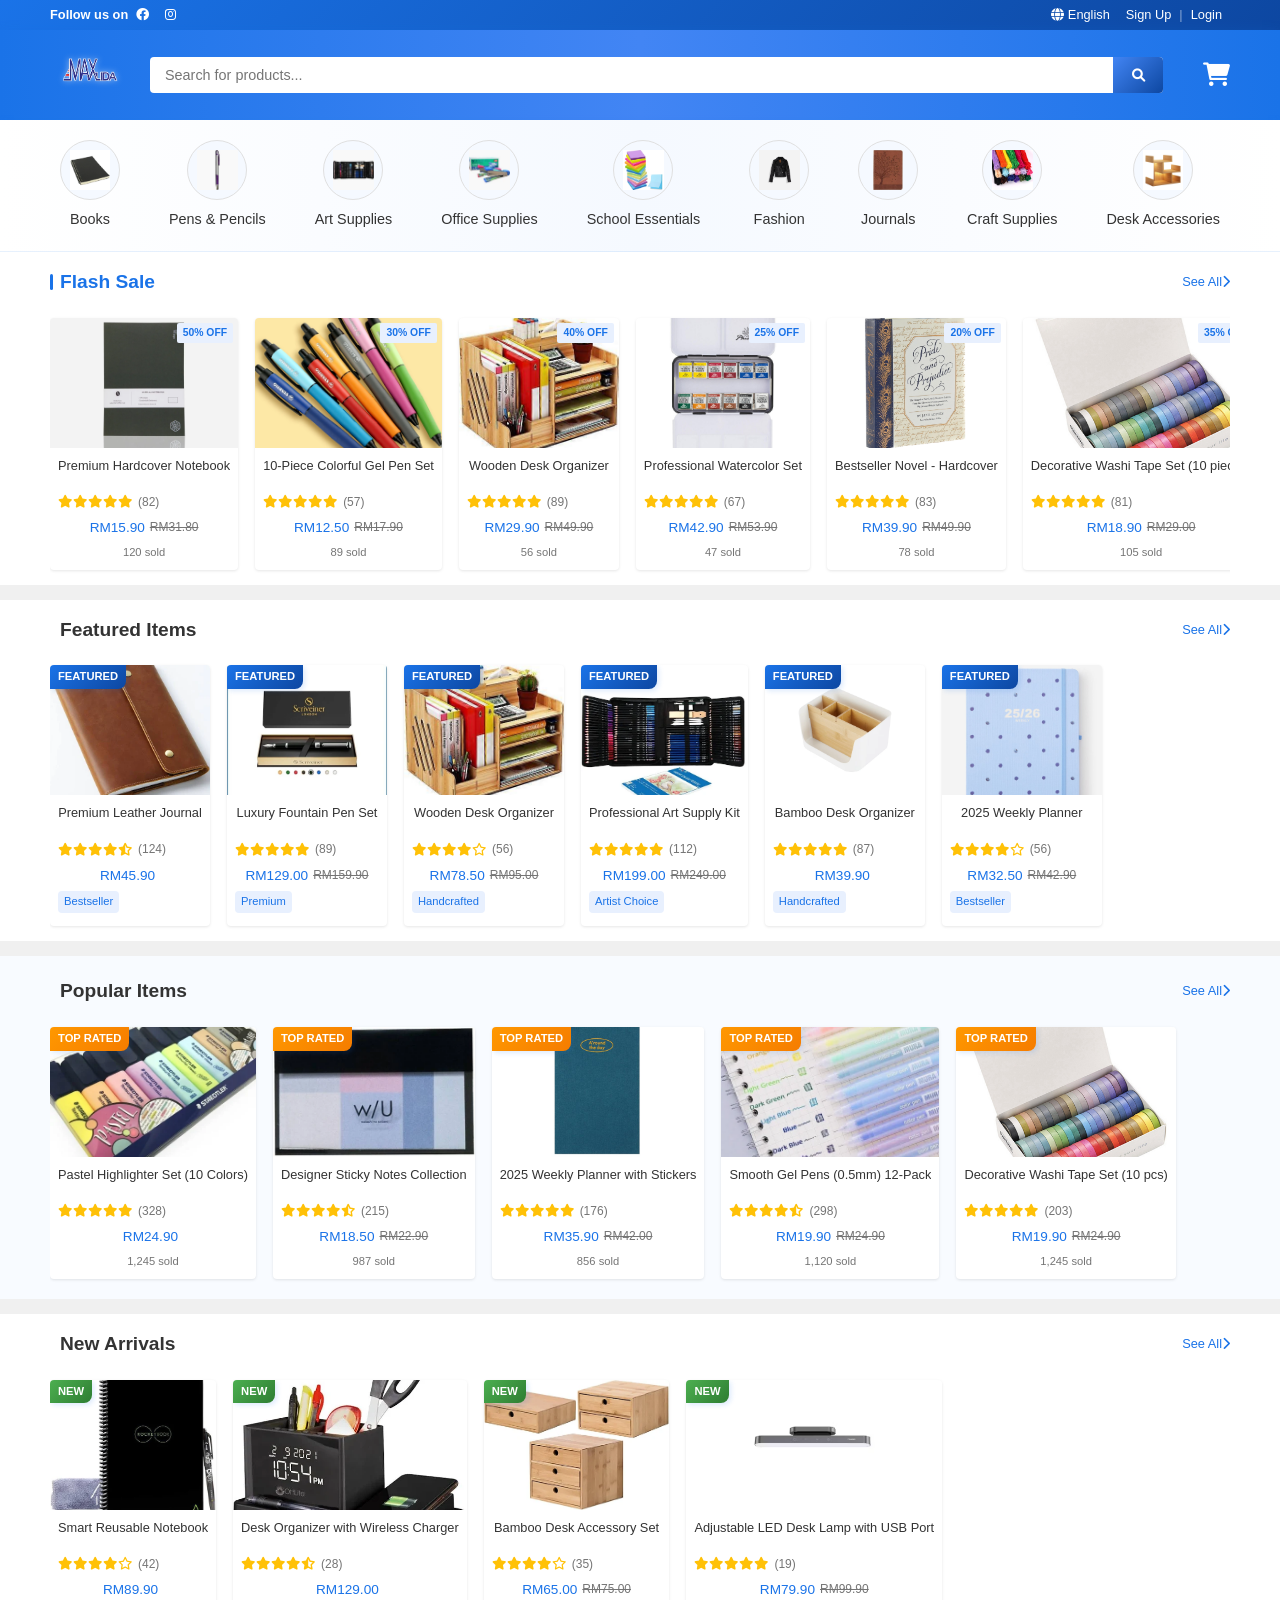
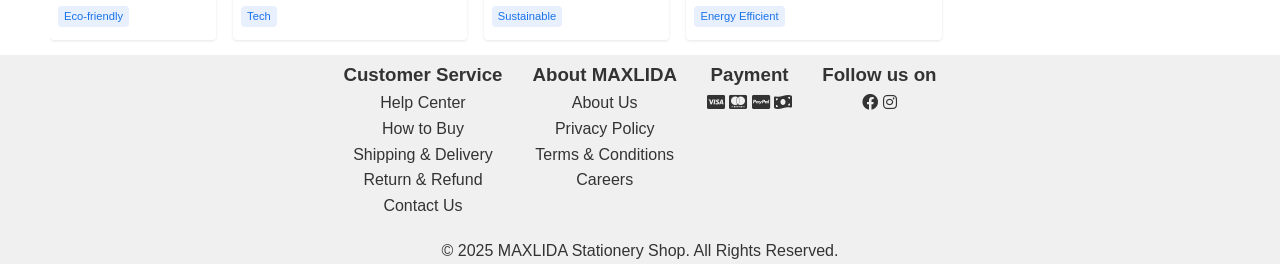
==== index.html @ 8e29ae31 "buang help page and button" ====
<!DOCTYPE html>
<html lang="en">
<head>
    <meta charset="UTF-8">
    <meta name="viewport" content="width=device-width, initial-scale=1.0">
    <title>MaxLida Sdn Bhd | Stationery & Book Store</title>
    <link rel="icon" href="/images/maxlida.png">
    <link rel="stylesheet" href="styles.css">
    <link rel="stylesheet" href="https://cdnjs.cloudflare.com/ajax/libs/font-awesome/6.0.0-beta3/css/all.min.css">
</head>
<body>
    <!-- Top Navigation Bar -->
    <div class="top-nav">
        <div class="container">
            <div class="top-nav-left">
                <h4 data-lang-key="follow_us">Follow us on</h4>
                <a href="https://www.facebook.com/p/MAX-LIDA-100069366986077/" class="social-icon" target="_blank"><i class="fab fa-facebook"></i></a>
                <a href="https://www.instagram.com/maxlidaent/?hl=en" class="social-icon" target="_blank"><i class="fab fa-instagram"></i></a>
            </div>
            <div class="top-nav-right">
                <div class="language-dropdown">
                    <a href="#" class="language-toggle"><i class="fas fa-globe"></i> <span class="current-lang">English</span></a>
                    <div class="language-options">
                        <a href="#" class="language-option" data-lang="english">English</a>
                        <a href="#" class="language-option" data-lang="malay">Bahasa Melayu</a>
                    </div>
                </div>
                <a href="sign_up.html" data-lang-key="sign_up">Sign Up</a>
                <span class="divider">|</span>
                <a href="login.html" data-lang-key="login">Login</a>
            </div>
        </div>
    </div>

    <!-- Main Header -->
    <header class="main-header">
        <div class="container">
            <div class="logo">
                <a href="index.html">
                    <img src="images/maxlida.png" alt="StationeryShop Logo" class="logo-image">
                </a>
            </div>
            <div class="search-bar">
                <input type="text" placeholder="Search for products..." data-lang-key="search_placeholder">
                <button type="submit"><i class="fas fa-search"></i></button>
            </div>
            <div class="cart">
                <a href="cart.html"><i class="fas fa-shopping-cart"></i></a>
            </div>
        </div>
    </header>

    <!-- Category Navigation -->
    <nav class="category-nav">
        <div class="container">
            <ul>
                <li>
                    <a href="category.html?category=books">
                        <div class="category-img-container">
                            <img src="images/books.png" alt="Books">
                        </div>
                        <span data-lang-key="books">Books</span>
                    </a>
                </li>
                <li>
                    <a href="category.html?category=pens_pencils">
                        <div class="category-img-container">
                            <img src="images/pens&pencils.png" alt="Pens & Pencils">
                        </div>
                        <span data-lang-key="pens_pencils">Pens & Pencils</span>
                    </a>
                </li>
                <li>
                    <a href="category.html?category=art_supplies">
                        <div class="category-img-container">
                            <img src="images/art_supplies.png" alt="Art Supplies">
                        </div>
                        <span data-lang-key="art_supplies">Art Supplies</span>
                    </a>
                </li>
                <li>
                    <a href="office_supplies.html?category=office_supplies">
                        <div class="category-img-container">
                            <img src="images/office_supplies.png" alt="Office Supplies">
                        </div>
                        <span data-lang-key="office_supplies">Office Supplies</span>
                    </a>
                </li>
                <li>
                    <a href="category.html?category=school_essentials">
                        <div class="category-img-container">
                            <img src="images/school_essentials.png" alt="School Essentials">
                        </div>
                        <span data-lang-key="school_essentials">School Essentials</span>
                    </a>
                </li>
                <li>
                    <a href="category.html?category=fashion">
                        <div class="category-img-container">
                            <img src="images/fashion.png" alt="Fashion">
                        </div>
                        <span data-lang-key="fashion">Fashion</span>
                    </a>
                </li>
                <li>
                    <a href="category.html?category=journals">
                        <div class="category-img-container">
                            <img src="images/journals.png" alt="Journals">
                        </div>
                        <span data-lang-key="journals">Journals</span>
                    </a>
                </li>
                <li>
                    <a href="#">
                        <div class="category-img-container">
                            <img src="images/craft_supplies.png" alt="Craft Supplies">
                        </div>
                        <span data-lang-key="craft_supplies">Craft Supplies</span>
                    </a>
                </li>
                <li>
                    <a href="#">
                        <div class="category-img-container">
                            <img src="images/desk_accessories.png" alt="Desk Accessories">
                        </div>
                        <span data-lang-key="desk_accessories">Desk Accessories</span>
                    </a>
                </li>
            </ul>
        </div>
    </nav>

    <!-- Flash Sale Section -->
    <section class="flash-sale">
        <div class="container">
            <div class="section-header">
                <h2 data-lang-key="flash_sale">Flash Sale</h2>
                <a href="#" class="view-all"><span data-lang-key="see_all">See All</span> <i class="fas fa-chevron-right"></i></a>
            </div>
            <div class="product-grid">
                <!-- Flash Sale Products -->
                <a href="product-detail.html" class="product-card">
                    <div class="product-image">
                        <img src="images/premium_notebook1.png" alt="Premium Notebook">
                        <div class="discount-tag">50% OFF</div>
                    </div>
                    <div class="product-info">
                        <h3 data-lang-key="premium_hardcover_notebook">Premium Hardcover Notebook</h3>
                        <div class="rating">
                            <i class="fas fa-star"></i>
                            <i class="fas fa-star"></i>
                            <i class="fas fa-star"></i>
                            <i class="fas fa-star"></i>
                            <i class="fas fa-star"></i>
                            <span>(82)</span>
                        </div>
                        <div class="price">
                            <span class="current-price">RM15.90</span>
                            <span class="original-price">RM31.80</span>
                        </div>
                        <div class="sold">120 sold</div>
                    </div>
                </a>
                
                <a href="product-detail.html" class="product-card">
                    <div class="product-image">
                        <img src="images/gel_pens.png" alt="Gel Pen Set">
                        <div class="discount-tag">30% OFF</div>
                    </div>
                    <div class="product-info">
                        <h3 data-lang-key="colorful_gel_pens">10-Pack Colorful Gel Pens</h3>
                        <div class="rating">
                            <i class="fas fa-star"></i>
                            <i class="fas fa-star"></i>
                            <i class="fas fa-star"></i>
                            <i class="fas fa-star"></i>
                            <i class="fas fa-star"></i>
                            <span>(57)</span>
                        </div>
                        <div class="price">
                            <span class="current-price">RM12.50</span>
                            <span class="original-price">RM17.90</span>
                        </div>
                        <div class="sold">89 sold</div>
                    </div>
                </a>
                
                <a href="product-detail.html" class="product-card">
                    <div class="product-image">
                        <img src="images/desk_organizer.jpg" alt="Desk Organizer">
                        <div class="discount-tag">40% OFF</div>
                    </div>
                    <div class="product-info">
                        <h3 data-lang-key="wooden_desk_organizer">Wooden Desk Organizer</h3>
                        <div class="rating">
                            <i class="fas fa-star"></i>
                            <i class="fas fa-star"></i>
                            <i class="fas fa-star"></i>
                            <i class="fas fa-star"></i>
                            <i class="fas fa-star"></i>
                            <span>(89)</span>
                        </div>
                        <div class="price">
                            <span class="current-price">RM29.90</span>
                            <span class="original-price">RM49.90</span>
                        </div>
                        <div class="sold">56 sold</div>
                    </div>
                </a>
                
                <a href="product-detail.html" class="product-card">
                    <div class="product-image">
                        <img src="images/watercolor_set.jpg" alt="Watercolor Set">
                        <div class="discount-tag">25% OFF</div>
                    </div>
                    <div class="product-info">
                        <h3 data-lang-key="professional_watercolor_set">Professional Watercolor Set</h3>
                        <div class="rating">
                            <i class="fas fa-star"></i>
                            <i class="fas fa-star"></i>
                            <i class="fas fa-star"></i>
                            <i class="fas fa-star"></i>
                            <i class="fas fa-star"></i>
                            <span>(67)</span>
                        </div>
                        <div class="price">
                            <span class="current-price">RM42.90</span>
                            <span class="original-price">RM53.90</span>
                        </div>
                        <div class="sold">47 sold</div>
                    </div>
                </a>
                
                <a href="product-detail.html" class="product-card">
                    <div class="product-image">
                        <img src="images/bestseller_novel.png" alt="Bestseller Book">
                        <div class="discount-tag">20% OFF</div>
                    </div>
                    <div class="product-info">
                        <h3 data-lang-key="bestseller_novel">Bestseller Novel - Hardcover</h3>
                        <div class="rating">
                            <i class="fas fa-star"></i>
                            <i class="fas fa-star"></i>
                            <i class="fas fa-star"></i>
                            <i class="fas fa-star"></i>
                            <i class="fas fa-star"></i>
                            <span>(83)</span>
                        </div>
                        <div class="price">
                            <span class="current-price">RM39.90</span>
                            <span class="original-price">RM49.90</span>
                        </div>
                        <div class="sold">78 sold</div>
                    </div>
                </a>
                
                <a href="product-detail.html" class="product-card">
                    <div class="product-image">
                        <img src="images/tape_set.png" alt="Washi Tape Set">
                        <div class="discount-tag">35% OFF</div>
                    </div>
                    <div class="product-info">
                        <h3 data-lang-key="washi_tape_set">Decorative Washi Tape Set (10pcs)</h3>
                        <div class="rating">
                            <i class="fas fa-star"></i>
                            <i class="fas fa-star"></i>
                            <i class="fas fa-star"></i>
                            <i class="fas fa-star"></i>
                            <i class="fas fa-star"></i>
                            <span>(81)</span>
                        </div>
                        <div class="price">
                            <span class="current-price">RM18.90</span>
                            <span class="original-price">RM29.00</span>
                        </div>
                        <div class="sold">105 sold</div>
                    </div>
                </a>
            </div>
        </div>
    </section>

    <!-- Featured Items Section -->
    <section class="featured-items">
        <div class="container">
            <div class="section-header">
                <h2 data-lang-key="featured_items">Featured Items</h2>
                <a href="#" class="view-all"><span data-lang-key="see_all">See All</span> <i class="fas fa-chevron-right"></i></a>
            </div>
            <div class="product-grid">
                <!-- Featured Item 1 -->
                <a href="product-detail.html" class="product-card">
                    <div class="product-image">
                        <img src="images/leather_journal.png" alt="Premium Notebook">
                        <div class="product-tag">FEATURED</div>
                    </div>
                    <div class="product-info">
                        <h3>Premium Leather Journal</h3>
                        <div class="rating">
                            <i class="fas fa-star"></i>
                            <i class="fas fa-star"></i>
                            <i class="fas fa-star"></i>
                            <i class="fas fa-star"></i>
                            <i class="fas fa-star-half-alt"></i>
                            <span>(124)</span>
                        </div>
                        <div class="price">
                            <span class="current-price">RM45.90</span>
                        </div>
                        <div class="tags">
                            <span class="tag" data-lang-key="tag_bestseller">Bestseller</span>
                        </div>
                    </div>
                </a>
                <!-- Featured Item 2 -->
                <a href="product-detail.html" class="product-card">
                    <div class="product-image">
                        <img src="images/fountain_pen.png" alt="Luxury Pen Set">
                        <div class="product-tag">FEATURED</div>
                    </div>
                    <div class="product-info">
                        <h3>Luxury Fountain Pen Set</h3>
                        <div class="rating">
                            <i class="fas fa-star"></i>
                            <i class="fas fa-star"></i>
                            <i class="fas fa-star"></i>
                            <i class="fas fa-star"></i>
                            <i class="fas fa-star"></i>
                            <span>(89)</span>
                        </div>
                        <div class="price">
                            <span class="current-price">RM129.00</span>
                            <span class="original-price">RM159.90</span>
                        </div>
                        <div class="tags">
                            <span class="tag" data-lang-key="tag_premium">Premium</span>
                        </div>
                    </div>
                </a>
                <!-- Featured Item 3 -->
                <a href="product-detail.html" class="product-card">
                    <div class="product-image">
                        <img src="images/desk_organizer.jpg" alt="Desk Organizer">
                        <div class="product-tag">FEATURED</div>
                    </div>
                    <div class="product-info">
                        <h3 data-lang-key="wooden_desk_organizer">Wooden Desk Organizer</h3>
                        <div class="rating">
                            <i class="fas fa-star"></i>
                            <i class="fas fa-star"></i>
                            <i class="fas fa-star"></i>
                            <i class="fas fa-star"></i>
                            <i class="far fa-star"></i>
                            <span>(56)</span>
                        </div>
                        <div class="price">
                            <span class="current-price">RM78.50</span>
                            <span class="original-price">RM95.00</span>
                        </div>
                        <div class="tags">
                            <span class="tag" data-lang-key="tag_handcrafted">Handcrafted</span>
                        </div>
                    </div>
                </a>
                <!-- Featured Item 4 -->
                <a href="product-detail.html" class="product-card">
                    <div class="product-image">
                        <img src="images/art_kit.png" alt="Professional Art Set">
                        <div class="product-tag">FEATURED</div>
                    </div>
                    <div class="product-info">
                        <h3>Professional Art Supply Kit</h3>
                        <div class="rating">
                            <i class="fas fa-star"></i>
                            <i class="fas fa-star"></i>
                            <i class="fas fa-star"></i>
                            <i class="fas fa-star"></i>
                            <i class="fas fa-star"></i>
                            <span>(112)</span>
                        </div>
                        <div class="price">
                            <span class="current-price">RM199.00</span>
                            <span class="original-price">RM249.00</span>
                        </div>
                        <div class="tags">
                            <span class="tag" data-lang-key="tag_artist_choice">Artist Choice</span>
                        </div>
                    </div>
                </a>
                
                <!-- Featured Item 5 -->
                <a href="product-detail.html" class="product-card">
                    <div class="product-image">
                        <img src="images/bamboo_desk2.png" alt="Desk Organizer">
                        <div class="product-tag">FEATURED</div>
                    </div>
                    <div class="product-info">
                        <h3>Bamboo Desk Organizer</h3>
                        <div class="rating">
                            <i class="fas fa-star"></i>
                            <i class="fas fa-star"></i>
                            <i class="fas fa-star"></i>
                            <i class="fas fa-star"></i>
                            <i class="fas fa-star"></i>
                            <span>(87)</span>
                        </div>
                        <div class="price">
                            <span class="current-price">RM39.90</span>
                        </div>
                        <div class="tags">
                            <span class="tag" data-lang-key="tag_handcrafted">Handcrafted</span>
                        </div>
                    </div>
                </a>
                
                <!-- Featured Item 6 -->
                <a href="product-detail.html" class="product-card">
                    <div class="product-image">
                        <img src="images/weekly_planner2.jpg" alt="Weekly Planner">
                        <div class="product-tag">FEATURED</div>
                    </div>
                    <div class="product-info">
                        <h3>2025 Weekly Planner</h3>
                        <div class="rating">
                            <i class="fas fa-star"></i>
                            <i class="fas fa-star"></i>
                            <i class="fas fa-star"></i>
                            <i class="fas fa-star"></i>
                            <i class="far fa-star"></i>
                            <span>(56)</span>
                        </div>
                        <div class="price">
                            <span class="current-price">RM32.50</span>
                            <span class="original-price">RM42.90</span>
                        </div>
                        <div class="tags">
                            <span class="tag" data-lang-key="tag_bestseller">Bestseller</span>
                        </div>
                    </div>
                </a>
            </div>
        </div>
    </section>

    <!-- Popular Items Section -->
    <section class="popular-items">
        <div class="container">
            <div class="section-header">
                <h2 data-lang-key="popular_items">Popular Items</h2>
                <a href="#" class="view-all"><span data-lang-key="see_all">See All</span> <i class="fas fa-chevron-right"></i></a>
            </div>
            <div class="product-grid">
                <!-- Popular Item 1 -->
                <a href="product-detail.html" class="product-card">
                    <div class="product-image">
                        <img src="images/highlighter_set.png" alt="Pastel Highlighters">
                        <div class="product-tag popular-tag">TOP RATED</div>
                    </div>
                    <div class="product-info">
                        <h3 data-lang-key="pastel_highlighters">Pastel Highlighter Set (10 Colors)</h3>
                        <div class="rating">
                            <i class="fas fa-star"></i>
                            <i class="fas fa-star"></i>
                            <i class="fas fa-star"></i>
                            <i class="fas fa-star"></i>
                            <i class="fas fa-star"></i>
                            <span>(328)</span>
                        </div>
                        <div class="price">
                            <span class="current-price">RM24.90</span>
                        </div>
                        <div class="sold">1,245 sold</div>
                    </div>
                </a>
                <!-- Popular Item 2 -->
                <a href="product-detail.html" class="product-card">
                    <div class="product-image">
                        <img src="images/sticky_note.png" alt="Sticky Notes">
                        <div class="product-tag popular-tag">TOP RATED</div>
                    </div>
                    <div class="product-info">
                        <h3 data-lang-key="designer_sticky_notes">Designer Sticky Notes Collection</h3>
                        <div class="rating">
                            <i class="fas fa-star"></i>
                            <i class="fas fa-star"></i>
                            <i class="fas fa-star"></i>
                            <i class="fas fa-star"></i>
                            <i class="fas fa-star-half-alt"></i>
                            <span>(215)</span>
                        </div>
                        <div class="price">
                            <span class="current-price">RM18.50</span>
                            <span class="original-price">RM22.90</span>
                        </div>
                        <div class="sold">987 sold</div>
                    </div>
                </a>
                <!-- Popular Item 3 -->
                <a href="product-detail.html" class="product-card">
                    <div class="product-image">
                        <img src="images/weekly_planner.jpg" alt="Weekly Planner">
                        <div class="product-tag popular-tag">TOP RATED</div>
                    </div>
                    <div class="product-info">
                        <h3 data-lang-key="weekly_planner">2025 Weekly Planner with Stickers</h3>
                        <div class="rating">
                            <i class="fas fa-star"></i>
                            <i class="fas fa-star"></i>
                            <i class="fas fa-star"></i>
                            <i class="fas fa-star"></i>
                            <i class="fas fa-star"></i>
                            <span>(176)</span>
                        </div>
                        <div class="price">
                            <span class="current-price">RM35.90</span>
                            <span class="original-price">RM42.00</span>
                        </div>
                        <div class="sold">856 sold</div>
                    </div>
                </a>
                <!-- Popular Item 4 -->
                <a href="product-detail.html" class="product-card">
                    <div class="product-image">
                        <img src="images/12_pens.png" alt="Gel Pens">
                        <div class="product-tag popular-tag">TOP RATED</div>
                    </div>
                    <div class="product-info">
                        <h3 data-lang-key="smooth_gel_pens">Smooth Gel Pens (0.5mm) 12-Pack</h3>
                        <div class="rating">
                            <i class="fas fa-star"></i>
                            <i class="fas fa-star"></i>
                            <i class="fas fa-star"></i>
                            <i class="fas fa-star"></i>
                            <i class="fas fa-star-half-alt"></i>
                            <span>(298)</span>
                        </div>
                        <div class="price">
                            <span class="current-price">RM19.90</span>
                            <span class="original-price">RM24.90</span>
                        </div>
                        <div class="sold">1,120 sold</div>
                    </div>
                </a>
                
                <!-- Popular Item 5 -->
                <a href="product-detail.html" class="product-card">
                    <div class="product-image">
                        <img src="images/tape_set.png" alt="Washi Tape Set">
                        <div class="product-tag popular-tag">TOP RATED</div>
                    </div>
                    <div class="product-info">
                        <h3>Decorative Washi Tape Set (10 pcs)</h3>
                        <div class="rating">
                            <i class="fas fa-star"></i>
                            <i class="fas fa-star"></i>
                            <i class="fas fa-star"></i>
                            <i class="fas fa-star"></i>
                            <i class="fas fa-star"></i>
                            <span>(203)</span>
                        </div>
                        <div class="price">
                            <span class="current-price">RM19.90</span>
                            <span class="original-price">RM24.90</span>
                        </div>
                        <div class="sold">1,245 sold</div>
                    </div>
                </a>               
            </div>
        </div>
    </section>

    <!-- New Arrivals Section -->
    <section class="new-arrivals">
        <div class="container">
            <div class="section-header">
                <h2 data-lang-key="new_arrivals">New Arrivals</h2>
                <a href="#" class="view-all"><span data-lang-key="see_all">See All</span> <i class="fas fa-chevron-right"></i></a>
            </div>
            <div class="product-grid">
                <!-- New Arrival 1 -->
                <a href="product-detail.html" class="product-card">
                    <div class="product-image">
                        <img src="images/reusable_notebook.png" alt="Smart Notebook">
                        <div class="product-tag new-tag">NEW</div>
                    </div>
                    <div class="product-info">
                        <h3 data-lang-key="smart_notebook">Smart Reusable Notebook</h3>
                        <div class="rating">
                            <i class="fas fa-star"></i>
                            <i class="fas fa-star"></i>
                            <i class="fas fa-star"></i>
                            <i class="fas fa-star"></i>
                            <i class="far fa-star"></i>
                            <span>(42)</span>
                        </div>
                        <div class="price">
                            <span class="current-price">RM89.90</span>
                        </div>
                        <div class="tags">
                            <span class="tag" data-lang-key="tag_eco_friendly">Eco-friendly</span>
                        </div>
                    </div>
                </a>
                <!-- New Arrival 2 -->
                <a href="product-detail.html" class="product-card">
                    <div class="product-image">
                        <img src="images/wireless_charger.png" alt="Desk Wireless Charger">
                        <div class="product-tag new-tag">NEW</div>
                    </div>
                    <div class="product-info">
                        <h3 data-lang-key="desk_organizer_charger">Desk Organizer with Wireless Charger</h3>
                        <div class="rating">
                            <i class="fas fa-star"></i>
                            <i class="fas fa-star"></i>
                            <i class="fas fa-star"></i>
                            <i class="fas fa-star"></i>
                            <i class="fas fa-star-half-alt"></i>
                            <span>(28)</span>
                        </div>
                        <div class="price">
                            <span class="current-price">RM129.00</span>
                        </div>
                        <div class="tags">
                            <span class="tag" data-lang-key="tag_tech">Tech</span>
                        </div>
                    </div>
                </a>
                <!-- New Arrival 3 -->
                <a href="product-detail.html" class="product-card">
                    <div class="product-image">
                        <img src="images/bamboo_desk.png" alt="Bamboo Desk Set">
                        <div class="product-tag new-tag">NEW</div>
                    </div>
                    <div class="product-info">
                        <h3 data-lang-key="bamboo_desk_set">Bamboo Desk Accessory Set</h3>
                        <div class="rating">
                            <i class="fas fa-star"></i>
                            <i class="fas fa-star"></i>
                            <i class="fas fa-star"></i>
                            <i class="fas fa-star"></i>
                            <i class="far fa-star"></i>
                            <span>(35)</span>
                        </div>
                        <div class="price">
                            <span class="current-price">RM65.00</span>
                            <span class="original-price">RM75.00</span>
                        </div>
                        <div class="tags">
                            <span class="tag" data-lang-key="tag_sustainable">Sustainable</span>
                        </div>
                    </div>
                </a>
                <!-- New Arrival 4 -->
                <a href="product-detail.html" class="product-card">
                    <div class="product-image">
                        <img src="images/desk_lamp.png" alt="LED Desk Lamp">
                        <div class="product-tag new-tag">NEW</div>
                    </div>
                    <div class="product-info">
                        <h3 data-lang-key="led_desk_lamp">Adjustable LED Desk Lamp with USB Port</h3>
                        <div class="rating">
                            <i class="fas fa-star"></i>
                            <i class="fas fa-star"></i>
                            <i class="fas fa-star"></i>
                            <i class="fas fa-star"></i>
                            <i class="fas fa-star"></i>
                            <span>(19)</span>
                        </div>
                        <div class="price">
                            <span class="current-price">RM79.90</span>
                            <span class="original-price">RM99.90</span>
                        </div>
                        <div class="tags">
                            <span class="tag" data-lang-key="tag_energy_efficient">Energy Efficient</span>
                        </div>
                    </div>
                </a>
            </div>
        </div>
    </section>
    <script src="language.js"></script>

    <!-- Footer -->
    <footer>
        <div class="container" style="text-align: center;">
            <div class="footer-content" style="display: flex; justify-content: center; flex-wrap: wrap; gap: 30px;">
                <div class="footer-section">
                    <h3 data-lang-key="customer_service">Customer Service</h3>
                    <ul style="padding-left: 0; list-style-type: none; text-align: center;">
                        <li><a href="#" data-lang-key="help_center">Help Center</a></li>
                        <li><a href="#" data-lang-key="how_to_buy">How to Buy</a></li>
                        <li><a href="#" data-lang-key="shipping_delivery">Shipping & Delivery</a></li>
                        <li><a href="#" data-lang-key="return_refund">Return & Refund</a></li>
                        <li><a href="#" data-lang-key="contact_us">Contact Us</a></li>
                    </ul>
                </div>
                <div class="footer-section">
                    <h3 data-lang-key="about_maxlida">About MAXLIDA</h3>
                    <ul style="padding-left: 0; list-style-type: none; text-align: center;">
                        <li><a href="#" data-lang-key="about_us">About Us</a></li>
                        <li><a href="#" data-lang-key="privacy_policy">Privacy Policy</a></li>
                        <li><a href="#" data-lang-key="terms_conditions">Terms & Conditions</a></li>
                        <li><a href="#" data-lang-key="careers">Careers</a></li>
                    </ul>
                </div>
                <div class="footer-section">
                    <h3 data-lang-key="payment">Payment</h3>
                    <div class="payment-icons" style="text-align: center;">
                        <i class="fab fa-cc-visa"></i>
                        <i class="fab fa-cc-mastercard"></i>
                        <i class="fab fa-cc-paypal"></i>
                        <i class="fas fa-money-bill-wave"></i>
                    </div>
                </div>
                <div class="footer-section">
                    <h3 data-lang-key="follow_us">Follow Us</h3>
                    <div class="social-icons" style="text-align: center;">
                        <a href="https://www.facebook.com/p/MAX-LIDA-100069366986077/" target="_blank"><i class="fab fa-facebook"></i></a>
                        <a href="https://www.instagram.com/maxlidaent/?hl=en" target="_blank"><i class="fab fa-instagram"></i></a>
                    </div>
                </div>
            </div>
            <div class="footer-bottom" style="text-align: center; margin-top: 20px;">
                <p>&copy; 2025 MAXLIDA Stationery Shop. <span data-lang-key="all_rights_reserved">All Rights Reserved</span>.</p>
            </div>
        </div>
    </footer>
</body>
</html>
---- styles.css ----
/* Reset and Base Styles */
* {
    margin: 0;
    padding: 0;
    box-sizing: border-box;
    font-family: 'Roboto', Arial, sans-serif;
}

body {
    background-color: #f0f0f0;
    color: #333;
    line-height: 1.6;
}

.container {
    max-width: 1200px;
    margin: 0 auto;
    padding: 0 10px;
}

a {
    text-decoration: none;
    color: inherit;
}

ul {
    list-style: none;
}

/* Language Switcher */
.language-dropdown {
    position: relative;
    display: inline-block;
}

.language-options {
    display: none;
    position: absolute;
    background-color: white;
    min-width: 160px;
    box-shadow: 0 8px 16px rgba(0,0,0,0.1);
    z-index: 100;
    border-radius: 4px;
    top: 100%;
    right: 0;
}

.language-dropdown:hover .language-options {
    display: block;
}

.language-option {
    padding: 10px 15px;
    display: block;
    color: #333;
    transition: all 0.2s;
}

.language-option:hover {
    background-color: #f1f1f1;
    color: #1a73e8;
}

.language-option.active {
    background-color: #e3f2fd;
    color: #1a73e8;
    font-weight: 500;
}

/* Top Navigation Bar */
.top-nav {
    background: linear-gradient(135deg, #1a73e8, #0d47a1);
    color: white;
    font-size: 0.8rem;
    padding: 5px 0;
}

.top-nav .container {
    display: flex;
    justify-content: space-between;
    align-items: center;
}

.top-nav-left, .top-nav-right {
    display: flex;
    align-items: center;
}

.top-nav a {
    margin: 0 8px;
    color: white;
    transition: opacity 0.2s;
}

.top-nav a:hover {
    opacity: 0.8;
}

.divider {
    color: rgba(255, 255, 255, 0.5);
}

.social-icon {
    margin-left: 5px;
}

/* Main Header */
.main-header {
    background: linear-gradient(to right, #1a73e8, #4285f4, #1a73e8);
    padding: 1px 0;
    color: white;
    box-shadow: 0 4px 12px rgba(26, 115, 232, 0.3);
}

.main-header .container {
    display: flex;
    align-items: center;
    justify-content: space-between;
}

.logo {
    display: flex;
    align-items: center;
}

.logo-image {
    height: 80px;
    max-width: 240px;
    object-fit: contain;
    background-color: transparent;
    filter: drop-shadow(0 0 3px rgba(255, 255, 255, 0.5));
}

.search-bar {
    flex-grow: 1;
    margin: 0 20px;
    position: relative;
}

.search-bar input {
    width: 100%;
    padding: 10px 15px;
    border-radius: 4px;
    border: none;
    font-size: 0.9rem;
}

.search-bar button {
    position: absolute;
    right: 0;
    top: 0;
    height: 100%;
    width: 50px;
    background: linear-gradient(135deg, #4285f4, #0d47a1);
    border: none;
    border-radius: 0 4px 4px 0;
    color: white;
    cursor: pointer;
    transition: all 0.3s ease;
}

.search-bar button:hover {
    background: linear-gradient(135deg, #5a95f5, #1565c0);
}

.cart {
    font-size: 1.5rem;
    margin-left: 20px;
}

/* Category Navigation */
.category-nav {
    background: linear-gradient(to right, #ffffff, #f5f9ff, #ffffff);
    box-shadow: 0 2px 8px rgba(26, 115, 232, 0.1);
    padding: 20px 0;
    border-bottom: 1px solid rgba(26, 115, 232, 0.1);
    overflow-x: auto;
}

.category-nav ul {
    display: flex;
    justify-content: space-between;
    align-items: center;
    min-width: max-content;
}

.category-nav li {
    text-align: center;
    margin: 0 10px;
}

.category-nav a {
    display: flex;
    flex-direction: column;
    align-items: center;
    color: #333;
    text-decoration: none;
    transition: transform 0.3s;
}

.category-nav a:hover {
    transform: translateY(-5px);
}

.category-img-container {
    width: 60px;
    height: 60px;
    border-radius: 50%;
    background-color: #f5f9ff;
    display: flex;
    align-items: center;
    justify-content: center;
    margin-bottom: 8px;
    overflow: hidden;
    border: 1px solid #e0e0e0;
}

.category-img-container img {
    max-width: 70%;
    max-height: 70%;
}

.category-nav span {
    font-size: 0.9rem;
}

/* Banner Slider */
.banner-slider {
    margin: 0;
    width: 100%;
    overflow: hidden;
    background-color: transparent;
}

.slider {
    width: 100%;
    display: block;
    box-shadow: 0 2px 10px rgba(0, 0, 0, 0.1);
}

.slider img {
    width: 100%;
    border-radius: 0;
    height: auto;
    max-height: 200px;
    object-fit: cover;
    display: block;
    transition: transform 0.3s ease;
}

.slider:hover img {
    transform: scale(1.005);
}

/* Flash Sale Section */
.flash-sale {
    background-color: white;
    padding: 0;
    margin-bottom: 10px;
}

.section-header {
    display: flex;
    justify-content: space-between;
    align-items: center;
    margin-bottom: 10px;
    padding: 5px 0;
    position: relative;
}

.section-header h2 {
    font-size: 1.2rem;
    font-weight: 600;
    position: relative;
    padding-left: 10px;
}

.flash-sale .section-header h2 {
    color: #1a73e8;
}

.featured-items .section-header h2,
.popular-items .section-header h2,
.new-arrivals .section-header h2 {
    color: #333;
}

.flash-sale .section-header h2::before {
    content: '';
    position: absolute;
    left: 0;
    top: 50%;
    transform: translateY(-50%);
    width: 3px;
    height: 16px;
    background: #1a73e8;
    border-radius: 2px;
}

/* Remove hover effect */

.view-all {
    color: #1a73e8;
    font-size: 0.8rem;
    display: flex;
    align-items: center;
}

.countdown {
    display: flex;
    align-items: center;
    margin-bottom: 20px;
}

.countdown span {
    margin-right: 10px;
    font-size: 0.9rem;
    color: #757575;
}

.timer {
    display: flex;
}

.time-unit {
    background: linear-gradient(135deg, #4285f4, #0d47a1);
    color: #ffffff;
    padding: 5px 8px;
    border-radius: 4px;
    margin-right: 5px;
    text-align: center;
    box-shadow: 0 2px 5px rgba(26, 115, 232, 0.3);
}

.time-unit .number {
    font-weight: 700;
    font-size: 1rem;
}

.time-unit .label {
    font-size: 0.7rem;
    display: block;
}

/* Product Grid */
.product-grid {
    display: flex;
    overflow-x: auto;
    gap: 5px;
    padding: 5px 0;
    scrollbar-width: thin;
    -ms-overflow-style: none; /* IE and Edge */
    scrollbar-width: none; /* Firefox */
}

.product-grid::-webkit-scrollbar {
    display: none;
}

.product-card {
    background-color: #fff;
    border-radius: 4px;
    overflow: hidden;
    box-shadow: 0 1px 3px rgba(0, 0, 0, 0.1);
    transition: transform 0.3s, box-shadow 0.3s;
    min-width: 160px;
    flex: 0 0 auto;
    margin-right: 12px;
    text-decoration: none;
    color: inherit;
    display: block;
}

.product-card:hover {
    transform: translateY(-3px);
    box-shadow: 0 4px 8px rgba(0, 0, 0, 0.15);
}

.product-image {
    position: relative;
    height: 130px;
}

.product-image img {
    width: 100%;
    height: 100%;
    object-fit: cover;
}

.discount-tag {
    position: absolute;
    top: 5px;
    right: 5px;
    background: #e8f0fe;
    color: #1a73e8;
    padding: 2px 6px;
    font-size: 0.65rem;
    font-weight: 600;
    border-radius: 2px;
}

.product-info {
    padding: 8px;
    text-align: center;
}

.product-info h3 {
    font-size: 0.8rem;
    font-weight: 400;
    color: #333;
    margin-bottom: 5px;
    height: 32px;
    overflow: hidden;
    display: -webkit-box;
    -webkit-line-clamp: 2;
    line-clamp: 2;
    -webkit-box-orient: vertical;
    box-orient: vertical;
    text-align: center;
}

.price {
    display: flex;
    justify-content: center;
    align-items: center;
    margin-bottom: 5px;
}

.current-price {
    color: #1a73e8;
    font-size: 0.85rem;
    font-weight: 500;
    margin-right: 5px;
}

.original-price {
    color: #757575;
    font-size: 0.75rem;
    text-decoration: line-through;
}

.sold {
    font-size: 0.7rem;
    color: #757575;
    text-align: center;
}



/* Featured Items, Popular Items, New Arrivals Sections */
.featured-items,
.popular-items,
.new-arrivals,
.flash-sale {
    padding: 10px 0;
    position: relative;
    background-color: #fff;
    margin-bottom: 5px;
}

/* Add spacing between sections */
.featured-items,
.popular-items,
.new-arrivals {
    margin-top: 15px;
}

/* Product Detail Page Styles */
.breadcrumb-container {
    background-color: #fff;
    padding: 10px 0;
    border-bottom: 1px solid #eee;
}

.breadcrumb {
    display: flex;
    flex-wrap: wrap;
    font-size: 0.8rem;
}

.breadcrumb li {
    display: inline;
}

.breadcrumb li:not(:last-child):after {
    content: '/';
    margin: 0 8px;
    color: #ccc;
}

.breadcrumb li a {
    color: #666;
}

.breadcrumb li.active {
    color: #333;
    font-weight: 500;
}

.product-detail {
    padding: 20px 0;
}

.product-detail-container {
    display: flex;
    gap: 30px;
    background-color: #fff;
    padding: 20px;
    border-radius: 4px;
    margin-bottom: 20px;
}

.product-gallery {
    flex: 0 0 40%;
}

.main-image {
    width: 100%;
    height: 400px;
    display: flex;
    align-items: center;
    justify-content: center;
    margin-bottom: 10px;
    position: relative;
}

.main-image img {
    max-width: 100%;
    max-height: 100%;
    object-fit: contain;
}

.thumbnail-images {
    display: flex;
    gap: 10px;
    overflow-x: auto;
}

.thumbnail {
    width: 60px;
    height: 60px;
    border: 1px solid #ddd;
    padding: 2px;
    cursor: pointer;
}

.thumbnail.active {
    border-color: #1a73e8;
}

.thumbnail img {
    width: 100%;
    height: 100%;
    object-fit: cover;
}

.product-info-detail {
    flex: 1;
}

.product-title {
    font-size: 1.2rem;
    font-weight: 500;
    margin-bottom: 10px;
    line-height: 1.4;
}

.product-rating {
    display: flex;
    align-items: center;
    margin-bottom: 15px;
}

.stars {
    color: #ffc107;
    margin-right: 5px;
}

.rating-count {
    color: #666;
    font-size: 0.9rem;
}

.product-price-detail {
    margin-bottom: 20px;
}

.current-price-large {
    font-size: 1.5rem;
    font-weight: 700;
    color: #1a73e8;
    margin-right: 10px;
}

.original-price-large {
    font-size: 1rem;
    color: #999;
    text-decoration: line-through;
    margin-right: 10px;
}

.discount-percent {
    background-color: #f1f8ff;
    color: #1a73e8;
    padding: 3px 6px;
    border-radius: 3px;
    font-size: 0.8rem;
    font-weight: 500;
}

.product-options {
    margin-bottom: 20px;
}

.product-options h3 {
    font-size: 0.9rem;
    font-weight: 500;
    margin-bottom: 10px;
}

.option-buttons {
    display: flex;
    flex-wrap: wrap;
    gap: 10px;
    margin-bottom: 15px;
}

.option-btn {
    padding: 8px 12px;
    border: 1px solid #ddd;
    border-radius: 4px;
    background-color: #fff;
    font-size: 0.85rem;
    cursor: pointer;
    transition: all 0.2s;
}

.option-btn.active {
    border-color: #1a73e8;
    color: #1a73e8;
    background-color: #f1f8ff;
}

.quantity-selector {
    display: flex;
    align-items: center;
    margin-bottom: 20px;
}

.quantity-selector h3 {
    font-size: 0.9rem;
    font-weight: 500;
    margin-right: 10px;
}

.quantity-controls {
    display: flex;
    align-items: center;
}

.qty-btn {
    width: 30px;
    height: 30px;
    border: 1px solid #ddd;
    background-color: #f5f5f5;
    font-size: 1rem;
    cursor: pointer;
}

#quantity {
    width: 40px;
    height: 30px;
    border: 1px solid #ddd;
    text-align: center;
    margin: 0 5px;
}

.product-actions {
    display: flex;
    gap: 10px;
    margin-bottom: 20px;
}

.add-to-cart-btn {
    flex: 1;
    padding: 12px 20px;
    background-color: #000;
    color: #fff;
    border: none;
    font-weight: 600;
    cursor: pointer;
    transition: background-color 0.2s;
}

.add-to-cart-btn:hover {
    background-color: #333;
}

.wishlist-btn {
    width: 45px;
    height: 45px;
    border: 1px solid #ddd;
    background-color: #fff;
    font-size: 1.2rem;
    display: flex;
    align-items: center;
    justify-content: center;
    cursor: pointer;
}

.shipping-info {
    border-top: 1px solid #eee;
    padding-top: 15px;
    margin-bottom: 15px;
}

.shipping-info h3 {
    font-size: 0.9rem;
    font-weight: 500;
    margin-bottom: 10px;
}

.shipping-detail {
    display: flex;
    align-items: flex-start;
    gap: 10px;
    font-size: 0.85rem;
    color: #666;
}

.shipping-detail i {
    color: #1a73e8;
    margin-top: 3px;
}

.store-policies {
    border-top: 1px solid #eee;
    padding-top: 15px;
}

.policy {
    display: flex;
    align-items: flex-start;
    gap: 10px;
    margin-bottom: 10px;
}

.policy i {
    color: #1a73e8;
}

.policy h4 {
    font-size: 0.85rem;
    font-weight: 500;
    margin-bottom: 3px;
}

.policy a {
    font-size: 0.8rem;
    color: #666;
}

.security-badges {
    display: flex;
    gap: 10px;
    font-size: 0.75rem;
    color: #666;
}

.product-description,
.customer-reviews,
.related-products {
    background-color: #fff;
    padding: 20px;
    border-radius: 4px;
    margin-bottom: 20px;
}

.product-description h2,
.customer-reviews h2,
.related-products h2 {
    font-size: 1.1rem;
    font-weight: 500;
    margin-bottom: 15px;
    padding-bottom: 10px;
    border-bottom: 1px solid #eee;
}

.description-content {
    font-size: 0.9rem;
    color: #333;
    line-height: 1.6;
}

.description-content ul {
    list-style: disc;
    padding-left: 20px;
    margin-top: 10px;
}

.description-content li {
    margin-bottom: 5px;
}

.reviews-header {
    display: flex;
    justify-content: space-between;
    align-items: center;
    margin-bottom: 15px;
    padding-bottom: 10px;
    border-bottom: 1px solid #eee;
}

.view-all-reviews {
    font-size: 0.8rem;
    color: #1a73e8;
    display: flex;
    align-items: center;
}

.review-item {
    padding: 15px 0;
    border-bottom: 1px solid #eee;
}

.reviewer-info {
    display: flex;
    justify-content: space-between;
    margin-bottom: 5px;
}

.reviewer-name {
    font-size: 0.85rem;
    font-weight: 500;
}

.review-date {
    font-size: 0.8rem;
    color: #999;
}

.review-stars {
    color: #ffc107;
    font-size: 0.8rem;
    margin-bottom: 5px;
}

.review-details {
    font-size: 0.8rem;
    color: #666;
    margin-bottom: 5px;
}

.review-content {
    font-size: 0.85rem;
    margin-bottom: 10px;
}

.review-images {
    display: flex;
    gap: 10px;
    margin-bottom: 10px;
}

.review-images img {
    width: 80px;
    height: 80px;
    object-fit: cover;
    border-radius: 4px;
}

.review-helpful button {
    background: none;
    border: 1px solid #ddd;
    padding: 5px 10px;
    font-size: 0.8rem;
    color: #666;
    border-radius: 4px;
    cursor: pointer;
}

.popular-items {
    background-color: #f8fbff;
    padding: 15px 0;
}

.product-tag {
    position: absolute;
    top: 0;
    left: 0;
    background: linear-gradient(135deg, #1a73e8, #0d47a1);
    color: #ffffff;
    padding: 3px 8px;
    font-size: 0.7rem;
    font-weight: 700;
    border-radius: 0 0 8px 0;
    box-shadow: 2px 2px 5px rgba(26, 115, 232, 0.15);
}

.popular-tag {
    background: linear-gradient(135deg, #ff9800, #f57c00);
}

.new-tag {
    background: linear-gradient(135deg, #4caf50, #2e7d32);
}

.rating {
    display: flex;
    align-items: center;
    margin-bottom: 5px;
}

.rating i {
    color: #ffc107;
    font-size: 0.8rem;
    margin-right: 1px;
}

.rating span {
    color: #757575;
    font-size: 0.75rem;
    margin-left: 5px;
}

.tags {
    display: flex;
    flex-wrap: wrap;
    margin-top: 5px;
}

.tag {
    background-color: #e8f0fe;
    color: #1a73e8;
    font-size: 0.7rem;
    padding: 2px 6px;
    border-radius: 4px;
    margin-right: 5px;
    margin-bottom: 5px;
}

/* Responsive Design */
@media (max-width: 992px) {
    .product-grid {
        grid-template-columns: repeat(4, 1fr);
    }
}

@media (max-width: 768px) {
    .product-grid {
        grid-template-columns: repeat(3, 1fr);
    }
    
    .top-nav-left, .top-nav-right {
        font-size: 0.7rem;
    }
    
    .category-nav ul {
        flex-wrap: wrap;
    }
    
    .category-nav li {
        flex: 0 0 33.333%;
        margin-bottom: 10px;
    }
}

@media (max-width: 576px) {
    .product-grid {
        grid-template-columns: repeat(2, 1fr);
    }
    
    .main-header .container {
        flex-direction: column;
    }
    
    .logo, .search-bar {
        margin-bottom: 10px;
        width: 100%;
    }
}
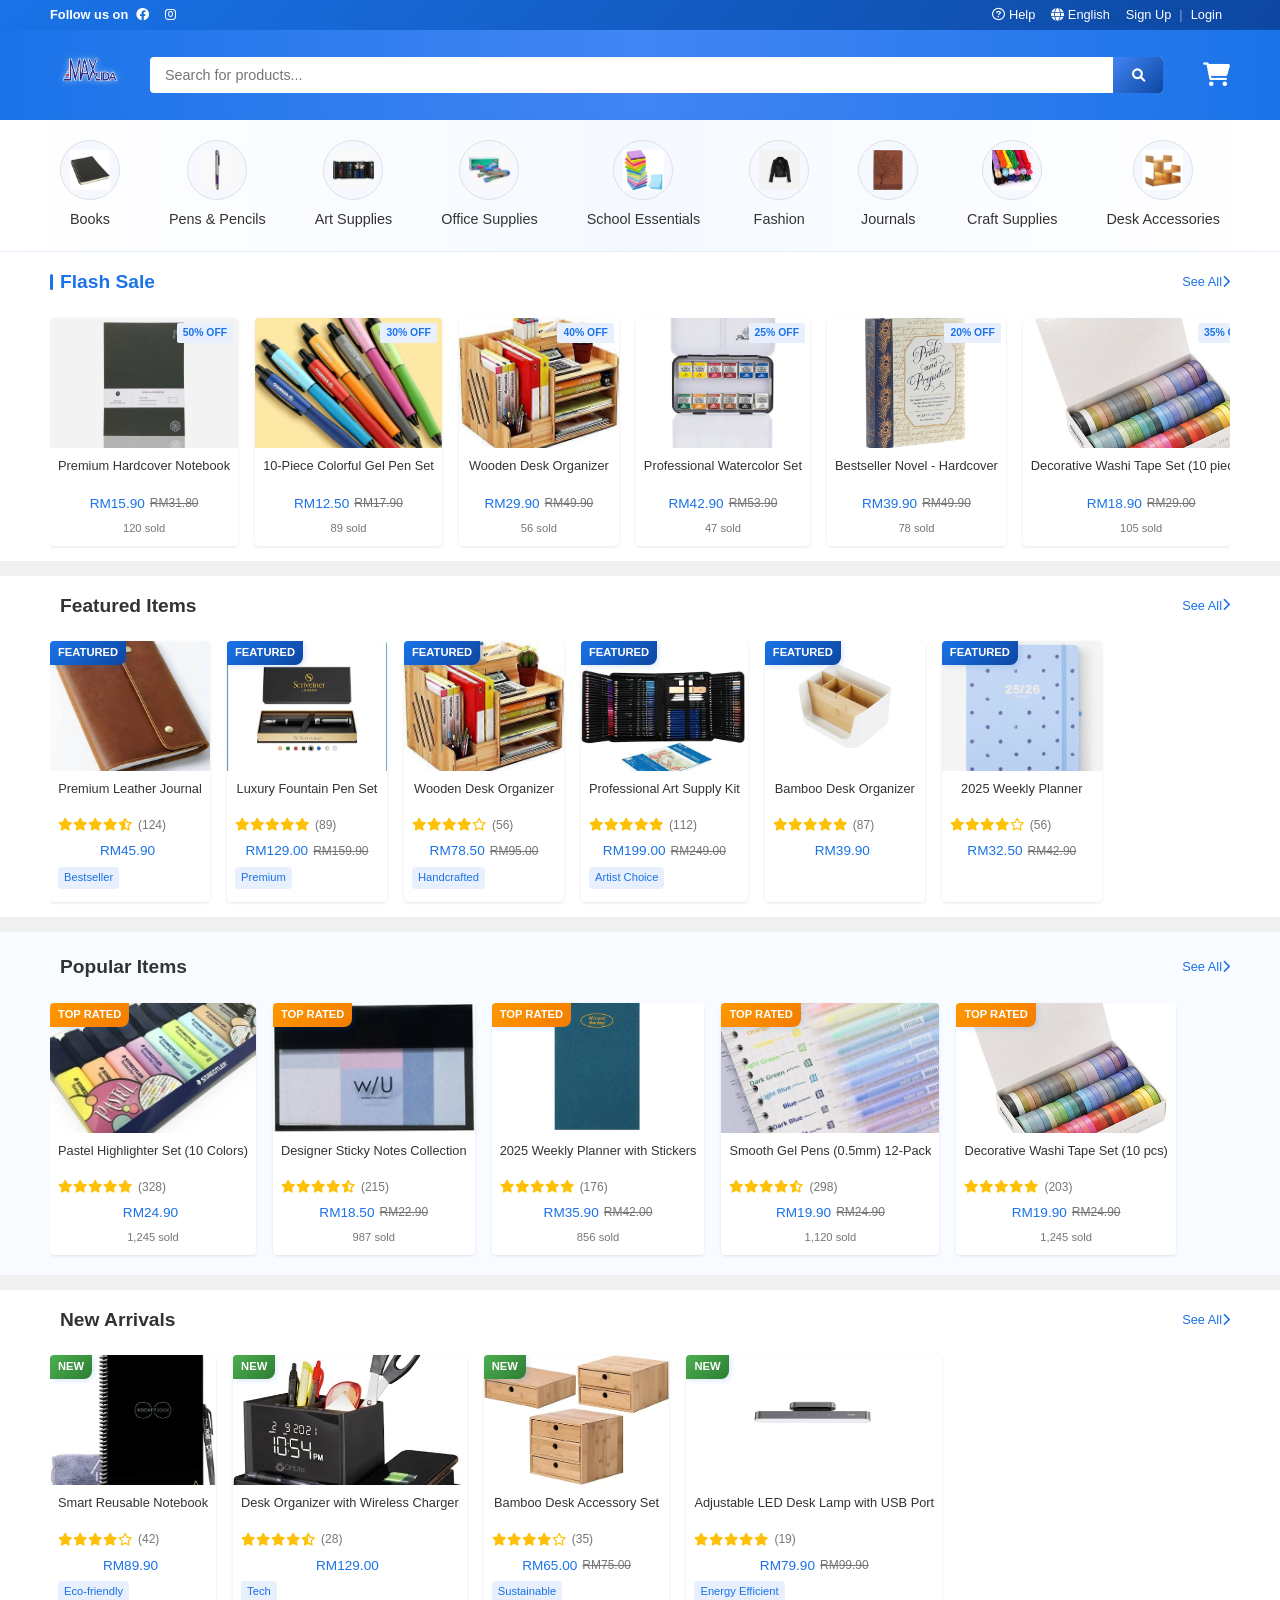
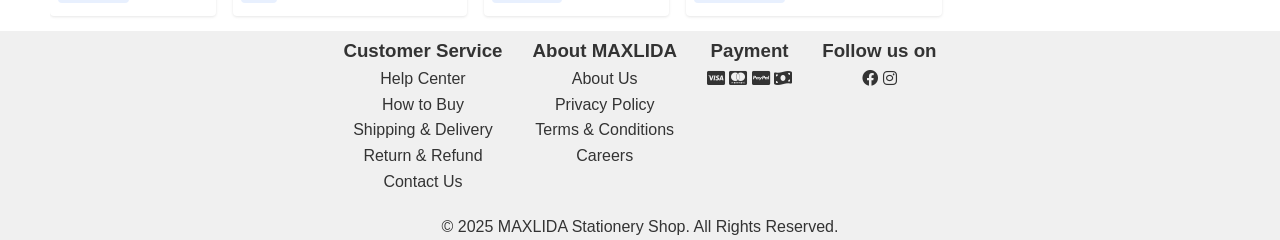
==== commit e931e876: "dh ubah" ====
--- a/index.html
+++ b/index.html
@@ -1,729 +1,829 @@
 <!DOCTYPE html>
 <html lang="en">
-<head>
-    <meta charset="UTF-8">
-    <meta name="viewport" content="width=device-width, initial-scale=1.0">
+  <head>
+    <meta charset="UTF-8" />
+    <meta name="viewport" content="width=device-width, initial-scale=1.0" />
     <title>MaxLida Sdn Bhd | Stationery & Book Store</title>
-    <link rel="icon" href="/images/maxlida.png">
-    <link rel="stylesheet" href="styles.css">
-    <link rel="stylesheet" href="https://cdnjs.cloudflare.com/ajax/libs/font-awesome/6.0.0-beta3/css/all.min.css">
-</head>
-<body>
+    <link rel="icon" href="/images/maxlida.png" />
+    <link rel="stylesheet" href="styles.css" />
+    <link
+      rel="stylesheet"
+      href="https://cdnjs.cloudflare.com/ajax/libs/font-awesome/6.0.0-beta3/css/all.min.css"
+    />
+  </head>
+  <body>
     <!-- Top Navigation Bar -->
     <div class="top-nav">
-        <div class="container">
-            <div class="top-nav-left">
-                <h4 data-lang-key="follow_us">Follow us on</h4>
-                <a href="https://www.facebook.com/p/MAX-LIDA-100069366986077/" class="social-icon" target="_blank"><i class="fab fa-facebook"></i></a>
-                <a href="https://www.instagram.com/maxlidaent/?hl=en" class="social-icon" target="_blank"><i class="fab fa-instagram"></i></a>
-            </div>
-            <div class="top-nav-right">
-                <div class="language-dropdown">
-                    <a href="#" class="language-toggle"><i class="fas fa-globe"></i> <span class="current-lang">English</span></a>
-                    <div class="language-options">
-                        <a href="#" class="language-option" data-lang="english">English</a>
-                        <a href="#" class="language-option" data-lang="malay">Bahasa Melayu</a>
-                    </div>
-                </div>
-                <a href="sign_up.html" data-lang-key="sign_up">Sign Up</a>
-                <span class="divider">|</span>
-                <a href="login.html" data-lang-key="login">Login</a>
-            </div>
-        </div>
+      <div class="container">
+        <div class="top-nav-left">
+          <h4 data-lang-key="follow_us">Follow us on</h4>
+          <a
+            href="https://www.facebook.com/p/MAX-LIDA-100069366986077/"
+            class="social-icon"
+            target="_blank"
+            ><i class="fab fa-facebook"></i
+          ></a>
+          <a
+            href="https://www.instagram.com/maxlidaent/?hl=en"
+            class="social-icon"
+            target="_blank"
+            ><i class="fab fa-instagram"></i
+          ></a>
+        </div>
+        <div class="top-nav-right">
+          <a href="help.html"
+            ><i class="far fa-question-circle"></i>
+            <span data-lang-key="help">Help</span></a
+          >
+          <div class="language-dropdown">
+            <a href="#" class="language-toggle"
+              ><i class="fas fa-globe"></i>
+              <span class="current-lang">English</span></a
+            >
+            <div class="language-options">
+              <a href="#" class="language-option" data-lang="english"
+                >English</a
+              >
+              <a href="#" class="language-option" data-lang="malay"
+                >Bahasa Melayu</a
+              >
+            </div>
+          </div>
+          <a href="sign_up.html" data-lang-key="sign_up">Sign Up</a>
+          <span class="divider">|</span>
+          <a href="login.html" data-lang-key="login">Login</a>
+        </div>
+      </div>
     </div>
 
     <!-- Main Header -->
     <header class="main-header">
-        <div class="container">
-            <div class="logo">
-                <a href="index.html">
-                    <img src="images/maxlida.png" alt="StationeryShop Logo" class="logo-image">
-                </a>
-            </div>
-            <div class="search-bar">
-                <input type="text" placeholder="Search for products..." data-lang-key="search_placeholder">
-                <button type="submit"><i class="fas fa-search"></i></button>
-            </div>
-            <div class="cart">
-                <a href="cart.html"><i class="fas fa-shopping-cart"></i></a>
-            </div>
-        </div>
+      <div class="container">
+        <div class="logo">
+          <a href="index.html">
+            <img
+              src="images/maxlida.png"
+              alt="StationeryShop Logo"
+              class="logo-image"
+            />
+          </a>
+        </div>
+        <div class="search-bar">
+          <input
+            type="text"
+            placeholder="Search for products..."
+            data-lang-key="search_placeholder"
+          />
+          <button type="submit"><i class="fas fa-search"></i></button>
+        </div>
+        <div class="cart">
+          <a href="cart.html"><i class="fas fa-shopping-cart"></i></a>
+        </div>
+      </div>
     </header>
 
     <!-- Category Navigation -->
     <nav class="category-nav">
-        <div class="container">
-            <ul>
-                <li>
-                    <a href="category.html?category=books">
-                        <div class="category-img-container">
-                            <img src="images/books.png" alt="Books">
-                        </div>
-                        <span data-lang-key="books">Books</span>
-                    </a>
-                </li>
-                <li>
-                    <a href="category.html?category=pens_pencils">
-                        <div class="category-img-container">
-                            <img src="images/pens&pencils.png" alt="Pens & Pencils">
-                        </div>
-                        <span data-lang-key="pens_pencils">Pens & Pencils</span>
-                    </a>
-                </li>
-                <li>
-                    <a href="category.html?category=art_supplies">
-                        <div class="category-img-container">
-                            <img src="images/art_supplies.png" alt="Art Supplies">
-                        </div>
-                        <span data-lang-key="art_supplies">Art Supplies</span>
-                    </a>
-                </li>
-                <li>
-                    <a href="office_supplies.html?category=office_supplies">
-                        <div class="category-img-container">
-                            <img src="images/office_supplies.png" alt="Office Supplies">
-                        </div>
-                        <span data-lang-key="office_supplies">Office Supplies</span>
-                    </a>
-                </li>
-                <li>
-                    <a href="category.html?category=school_essentials">
-                        <div class="category-img-container">
-                            <img src="images/school_essentials.png" alt="School Essentials">
-                        </div>
-                        <span data-lang-key="school_essentials">School Essentials</span>
-                    </a>
-                </li>
-                <li>
-                    <a href="category.html?category=fashion">
-                        <div class="category-img-container">
-                            <img src="images/fashion.png" alt="Fashion">
-                        </div>
-                        <span data-lang-key="fashion">Fashion</span>
-                    </a>
-                </li>
-                <li>
-                    <a href="category.html?category=journals">
-                        <div class="category-img-container">
-                            <img src="images/journals.png" alt="Journals">
-                        </div>
-                        <span data-lang-key="journals">Journals</span>
-                    </a>
-                </li>
-                <li>
-                    <a href="#">
-                        <div class="category-img-container">
-                            <img src="images/craft_supplies.png" alt="Craft Supplies">
-                        </div>
-                        <span data-lang-key="craft_supplies">Craft Supplies</span>
-                    </a>
-                </li>
-                <li>
-                    <a href="#">
-                        <div class="category-img-container">
-                            <img src="images/desk_accessories.png" alt="Desk Accessories">
-                        </div>
-                        <span data-lang-key="desk_accessories">Desk Accessories</span>
-                    </a>
-                </li>
-            </ul>
-        </div>
+      <div class="container">
+        <ul>
+          <li>
+            <a href="category.html?category=books">
+              <div class="category-img-container">
+                <img src="images/books.png" alt="Books" />
+              </div>
+              <span data-lang-key="books">Books</span>
+            </a>
+          </li>
+          <li>
+            <a href="category.html?category=pens_pencils">
+              <div class="category-img-container">
+                <img src="images/pens&pencils.png" alt="Pens & Pencils" />
+              </div>
+              <span data-lang-key="pens_pencils">Pens & Pencils</span>
+            </a>
+          </li>
+          <li>
+            <a href="category.html?category=art_supplies">
+              <div class="category-img-container">
+                <img src="images/art_supplies.png" alt="Art Supplies" />
+              </div>
+              <span data-lang-key="art_supplies">Art Supplies</span>
+            </a>
+          </li>
+          <li>
+            <a href="office_supplies.html?category=office_supplies">
+              <div class="category-img-container">
+                <img src="images/office_supplies.png" alt="Office Supplies" />
+              </div>
+              <span data-lang-key="office_supplies">Office Supplies</span>
+            </a>
+          </li>
+          <li>
+            <a href="category.html?category=school_essentials">
+              <div class="category-img-container">
+                <img
+                  src="images/school_essentials.png"
+                  alt="School Essentials"
+                />
+              </div>
+              <span data-lang-key="school_essentials">School Essentials</span>
+            </a>
+          </li>
+          <li>
+            <a href="category.html?category=fashion">
+              <div class="category-img-container">
+                <img src="images/fashion.png" alt="Fashion" />
+              </div>
+              <span data-lang-key="fashion">Fashion</span>
+            </a>
+          </li>
+          <li>
+            <a href="category.html?category=journals">
+              <div class="category-img-container">
+                <img src="images/journals.png" alt="Journals" />
+              </div>
+              <span data-lang-key="journals">Journals</span>
+            </a>
+          </li>
+          <li>
+            <a href="#">
+              <div class="category-img-container">
+                <img src="images/craft_supplies.png" alt="Craft Supplies" />
+              </div>
+              <span data-lang-key="craft_supplies">Craft Supplies</span>
+            </a>
+          </li>
+          <li>
+            <a href="#">
+              <div class="category-img-container">
+                <img src="images/desk_accessories.png" alt="Desk Accessories" />
+              </div>
+              <span data-lang-key="desk_accessories">Desk Accessories</span>
+            </a>
+          </li>
+        </ul>
+      </div>
     </nav>
 
     <!-- Flash Sale Section -->
     <section class="flash-sale">
-        <div class="container">
-            <div class="section-header">
-                <h2 data-lang-key="flash_sale">Flash Sale</h2>
-                <a href="#" class="view-all"><span data-lang-key="see_all">See All</span> <i class="fas fa-chevron-right"></i></a>
-            </div>
-            <div class="product-grid">
-                <!-- Flash Sale Products -->
-                <a href="product-detail.html" class="product-card">
-                    <div class="product-image">
-                        <img src="images/premium_notebook1.png" alt="Premium Notebook">
-                        <div class="discount-tag">50% OFF</div>
-                    </div>
-                    <div class="product-info">
-                        <h3 data-lang-key="premium_hardcover_notebook">Premium Hardcover Notebook</h3>
-                        <div class="rating">
-                            <i class="fas fa-star"></i>
-                            <i class="fas fa-star"></i>
-                            <i class="fas fa-star"></i>
-                            <i class="fas fa-star"></i>
-                            <i class="fas fa-star"></i>
-                            <span>(82)</span>
-                        </div>
-                        <div class="price">
-                            <span class="current-price">RM15.90</span>
-                            <span class="original-price">RM31.80</span>
-                        </div>
-                        <div class="sold">120 sold</div>
-                    </div>
-                </a>
-                
-                <a href="product-detail.html" class="product-card">
-                    <div class="product-image">
-                        <img src="images/gel_pens.png" alt="Gel Pen Set">
-                        <div class="discount-tag">30% OFF</div>
-                    </div>
-                    <div class="product-info">
-                        <h3 data-lang-key="colorful_gel_pens">10-Pack Colorful Gel Pens</h3>
-                        <div class="rating">
-                            <i class="fas fa-star"></i>
-                            <i class="fas fa-star"></i>
-                            <i class="fas fa-star"></i>
-                            <i class="fas fa-star"></i>
-                            <i class="fas fa-star"></i>
-                            <span>(57)</span>
-                        </div>
-                        <div class="price">
-                            <span class="current-price">RM12.50</span>
-                            <span class="original-price">RM17.90</span>
-                        </div>
-                        <div class="sold">89 sold</div>
-                    </div>
-                </a>
-                
-                <a href="product-detail.html" class="product-card">
-                    <div class="product-image">
-                        <img src="images/desk_organizer.jpg" alt="Desk Organizer">
-                        <div class="discount-tag">40% OFF</div>
-                    </div>
-                    <div class="product-info">
-                        <h3 data-lang-key="wooden_desk_organizer">Wooden Desk Organizer</h3>
-                        <div class="rating">
-                            <i class="fas fa-star"></i>
-                            <i class="fas fa-star"></i>
-                            <i class="fas fa-star"></i>
-                            <i class="fas fa-star"></i>
-                            <i class="fas fa-star"></i>
-                            <span>(89)</span>
-                        </div>
-                        <div class="price">
-                            <span class="current-price">RM29.90</span>
-                            <span class="original-price">RM49.90</span>
-                        </div>
-                        <div class="sold">56 sold</div>
-                    </div>
-                </a>
-                
-                <a href="product-detail.html" class="product-card">
-                    <div class="product-image">
-                        <img src="images/watercolor_set.jpg" alt="Watercolor Set">
-                        <div class="discount-tag">25% OFF</div>
-                    </div>
-                    <div class="product-info">
-                        <h3 data-lang-key="professional_watercolor_set">Professional Watercolor Set</h3>
-                        <div class="rating">
-                            <i class="fas fa-star"></i>
-                            <i class="fas fa-star"></i>
-                            <i class="fas fa-star"></i>
-                            <i class="fas fa-star"></i>
-                            <i class="fas fa-star"></i>
-                            <span>(67)</span>
-                        </div>
-                        <div class="price">
-                            <span class="current-price">RM42.90</span>
-                            <span class="original-price">RM53.90</span>
-                        </div>
-                        <div class="sold">47 sold</div>
-                    </div>
-                </a>
-                
-                <a href="product-detail.html" class="product-card">
-                    <div class="product-image">
-                        <img src="images/bestseller_novel.png" alt="Bestseller Book">
-                        <div class="discount-tag">20% OFF</div>
-                    </div>
-                    <div class="product-info">
-                        <h3 data-lang-key="bestseller_novel">Bestseller Novel - Hardcover</h3>
-                        <div class="rating">
-                            <i class="fas fa-star"></i>
-                            <i class="fas fa-star"></i>
-                            <i class="fas fa-star"></i>
-                            <i class="fas fa-star"></i>
-                            <i class="fas fa-star"></i>
-                            <span>(83)</span>
-                        </div>
-                        <div class="price">
-                            <span class="current-price">RM39.90</span>
-                            <span class="original-price">RM49.90</span>
-                        </div>
-                        <div class="sold">78 sold</div>
-                    </div>
-                </a>
-                
-                <a href="product-detail.html" class="product-card">
-                    <div class="product-image">
-                        <img src="images/tape_set.png" alt="Washi Tape Set">
-                        <div class="discount-tag">35% OFF</div>
-                    </div>
-                    <div class="product-info">
-                        <h3 data-lang-key="washi_tape_set">Decorative Washi Tape Set (10pcs)</h3>
-                        <div class="rating">
-                            <i class="fas fa-star"></i>
-                            <i class="fas fa-star"></i>
-                            <i class="fas fa-star"></i>
-                            <i class="fas fa-star"></i>
-                            <i class="fas fa-star"></i>
-                            <span>(81)</span>
-                        </div>
-                        <div class="price">
-                            <span class="current-price">RM18.90</span>
-                            <span class="original-price">RM29.00</span>
-                        </div>
-                        <div class="sold">105 sold</div>
-                    </div>
-                </a>
-            </div>
-        </div>
+      <div class="container">
+        <div class="section-header">
+          <h2 data-lang-key="flash_sale">Flash Sale</h2>
+          <a href="#" class="view-all"
+            ><span data-lang-key="see_all">See All</span>
+            <i class="fas fa-chevron-right"></i
+          ></a>
+        </div>
+        <div class="product-grid">
+          <!-- Flash Sale Products -->
+          <a href="product-detail.html" class="product-card">
+            <div class="product-image">
+              <img src="images/premium_notebook1.png" alt="Premium Notebook" />
+              <div class="discount-tag">50% OFF</div>
+            </div>
+            <div class="product-info">
+              <h3 data-lang-key="premium_hardcover_notebook">
+                Premium Hardcover Notebook
+              </h3>
+              <div class="price">
+                <span class="current-price">RM15.90</span>
+                <span class="original-price">RM31.80</span>
+              </div>
+              <div class="sold">120 sold</div>
+            </div>
+          </a>
+
+          <a href="product-detail.html" class="product-card">
+            <div class="product-image">
+              <img src="images/gel_pens.png" alt="Gel Pen Set" />
+              <div class="discount-tag">30% OFF</div>
+            </div>
+            <div class="product-info">
+              <h3 data-lang-key="colorful_gel_pens">
+                10-Pack Colorful Gel Pens
+              </h3>
+              <div class="price">
+                <span class="current-price">RM12.50</span>
+                <span class="original-price">RM17.90</span>
+              </div>
+              <div class="sold">89 sold</div>
+            </div>
+          </a>
+
+          <a href="product-detail.html" class="product-card">
+            <div class="product-image">
+              <img src="images/desk_organizer.jpg" alt="Desk Organizer" />
+              <div class="discount-tag">40% OFF</div>
+            </div>
+            <div class="product-info">
+              <h3 data-lang-key="wooden_desk_organizer">
+                Wooden Desk Organizer
+              </h3>
+              <div class="price">
+                <span class="current-price">RM29.90</span>
+                <span class="original-price">RM49.90</span>
+              </div>
+              <div class="sold">56 sold</div>
+            </div>
+          </a>
+
+          <a href="product-detail.html" class="product-card">
+            <div class="product-image">
+              <img src="images/watercolor_set.jpg" alt="Watercolor Set" />
+              <div class="discount-tag">25% OFF</div>
+            </div>
+            <div class="product-info">
+              <h3 data-lang-key="professional_watercolor_set">
+                Professional Watercolor Set
+              </h3>
+              <div class="price">
+                <span class="current-price">RM42.90</span>
+                <span class="original-price">RM53.90</span>
+              </div>
+              <div class="sold">47 sold</div>
+            </div>
+          </a>
+
+          <a href="product-detail.html" class="product-card">
+            <div class="product-image">
+              <img src="images/bestseller_novel.png" alt="Bestseller Book" />
+              <div class="discount-tag">20% OFF</div>
+            </div>
+            <div class="product-info">
+              <h3 data-lang-key="bestseller_novel">
+                Bestseller Novel - Hardcover
+              </h3>
+              <div class="price">
+                <span class="current-price">RM39.90</span>
+                <span class="original-price">RM49.90</span>
+              </div>
+              <div class="sold">78 sold</div>
+            </div>
+          </a>
+
+          <a href="product-detail.html" class="product-card">
+            <div class="product-image">
+              <img src="images/tape_set.png" alt="Washi Tape Set" />
+              <div class="discount-tag">35% OFF</div>
+            </div>
+            <div class="product-info">
+              <h3 data-lang-key="washi_tape_set">
+                Decorative Washi Tape Set (10pcs)
+              </h3>
+              <div class="price">
+                <span class="current-price">RM18.90</span>
+                <span class="original-price">RM29.00</span>
+              </div>
+              <div class="sold">105 sold</div>
+            </div>
+          </a>
+        </div>
+      </div>
     </section>
 
     <!-- Featured Items Section -->
     <section class="featured-items">
-        <div class="container">
-            <div class="section-header">
-                <h2 data-lang-key="featured_items">Featured Items</h2>
-                <a href="#" class="view-all"><span data-lang-key="see_all">See All</span> <i class="fas fa-chevron-right"></i></a>
-            </div>
-            <div class="product-grid">
-                <!-- Featured Item 1 -->
-                <a href="product-detail.html" class="product-card">
-                    <div class="product-image">
-                        <img src="images/leather_journal.png" alt="Premium Notebook">
-                        <div class="product-tag">FEATURED</div>
-                    </div>
-                    <div class="product-info">
-                        <h3>Premium Leather Journal</h3>
-                        <div class="rating">
-                            <i class="fas fa-star"></i>
-                            <i class="fas fa-star"></i>
-                            <i class="fas fa-star"></i>
-                            <i class="fas fa-star"></i>
-                            <i class="fas fa-star-half-alt"></i>
-                            <span>(124)</span>
-                        </div>
-                        <div class="price">
-                            <span class="current-price">RM45.90</span>
-                        </div>
-                        <div class="tags">
-                            <span class="tag" data-lang-key="tag_bestseller">Bestseller</span>
-                        </div>
-                    </div>
-                </a>
-                <!-- Featured Item 2 -->
-                <a href="product-detail.html" class="product-card">
-                    <div class="product-image">
-                        <img src="images/fountain_pen.png" alt="Luxury Pen Set">
-                        <div class="product-tag">FEATURED</div>
-                    </div>
-                    <div class="product-info">
-                        <h3>Luxury Fountain Pen Set</h3>
-                        <div class="rating">
-                            <i class="fas fa-star"></i>
-                            <i class="fas fa-star"></i>
-                            <i class="fas fa-star"></i>
-                            <i class="fas fa-star"></i>
-                            <i class="fas fa-star"></i>
-                            <span>(89)</span>
-                        </div>
-                        <div class="price">
-                            <span class="current-price">RM129.00</span>
-                            <span class="original-price">RM159.90</span>
-                        </div>
-                        <div class="tags">
-                            <span class="tag" data-lang-key="tag_premium">Premium</span>
-                        </div>
-                    </div>
-                </a>
-                <!-- Featured Item 3 -->
-                <a href="product-detail.html" class="product-card">
-                    <div class="product-image">
-                        <img src="images/desk_organizer.jpg" alt="Desk Organizer">
-                        <div class="product-tag">FEATURED</div>
-                    </div>
-                    <div class="product-info">
-                        <h3 data-lang-key="wooden_desk_organizer">Wooden Desk Organizer</h3>
-                        <div class="rating">
-                            <i class="fas fa-star"></i>
-                            <i class="fas fa-star"></i>
-                            <i class="fas fa-star"></i>
-                            <i class="fas fa-star"></i>
-                            <i class="far fa-star"></i>
-                            <span>(56)</span>
-                        </div>
-                        <div class="price">
-                            <span class="current-price">RM78.50</span>
-                            <span class="original-price">RM95.00</span>
-                        </div>
-                        <div class="tags">
-                            <span class="tag" data-lang-key="tag_handcrafted">Handcrafted</span>
-                        </div>
-                    </div>
-                </a>
-                <!-- Featured Item 4 -->
-                <a href="product-detail.html" class="product-card">
-                    <div class="product-image">
-                        <img src="images/art_kit.png" alt="Professional Art Set">
-                        <div class="product-tag">FEATURED</div>
-                    </div>
-                    <div class="product-info">
-                        <h3>Professional Art Supply Kit</h3>
-                        <div class="rating">
-                            <i class="fas fa-star"></i>
-                            <i class="fas fa-star"></i>
-                            <i class="fas fa-star"></i>
-                            <i class="fas fa-star"></i>
-                            <i class="fas fa-star"></i>
-                            <span>(112)</span>
-                        </div>
-                        <div class="price">
-                            <span class="current-price">RM199.00</span>
-                            <span class="original-price">RM249.00</span>
-                        </div>
-                        <div class="tags">
-                            <span class="tag" data-lang-key="tag_artist_choice">Artist Choice</span>
-                        </div>
-                    </div>
-                </a>
-                
-                <!-- Featured Item 5 -->
-                <a href="product-detail.html" class="product-card">
-                    <div class="product-image">
-                        <img src="images/bamboo_desk2.png" alt="Desk Organizer">
-                        <div class="product-tag">FEATURED</div>
-                    </div>
-                    <div class="product-info">
-                        <h3>Bamboo Desk Organizer</h3>
-                        <div class="rating">
-                            <i class="fas fa-star"></i>
-                            <i class="fas fa-star"></i>
-                            <i class="fas fa-star"></i>
-                            <i class="fas fa-star"></i>
-                            <i class="fas fa-star"></i>
-                            <span>(87)</span>
-                        </div>
-                        <div class="price">
-                            <span class="current-price">RM39.90</span>
-                        </div>
-                        <div class="tags">
-                            <span class="tag" data-lang-key="tag_handcrafted">Handcrafted</span>
-                        </div>
-                    </div>
-                </a>
-                
-                <!-- Featured Item 6 -->
-                <a href="product-detail.html" class="product-card">
-                    <div class="product-image">
-                        <img src="images/weekly_planner2.jpg" alt="Weekly Planner">
-                        <div class="product-tag">FEATURED</div>
-                    </div>
-                    <div class="product-info">
-                        <h3>2025 Weekly Planner</h3>
-                        <div class="rating">
-                            <i class="fas fa-star"></i>
-                            <i class="fas fa-star"></i>
-                            <i class="fas fa-star"></i>
-                            <i class="fas fa-star"></i>
-                            <i class="far fa-star"></i>
-                            <span>(56)</span>
-                        </div>
-                        <div class="price">
-                            <span class="current-price">RM32.50</span>
-                            <span class="original-price">RM42.90</span>
-                        </div>
-                        <div class="tags">
-                            <span class="tag" data-lang-key="tag_bestseller">Bestseller</span>
-                        </div>
-                    </div>
-                </a>
-            </div>
-        </div>
+      <div class="container">
+        <div class="section-header">
+          <h2 data-lang-key="featured_items">Featured Items</h2>
+          <a href="#" class="view-all"
+            ><span data-lang-key="see_all">See All</span>
+            <i class="fas fa-chevron-right"></i
+          ></a>
+        </div>
+        <div class="product-grid">
+          <!-- Featured Item 1 -->
+          <a href="product-detail.html" class="product-card">
+            <div class="product-image">
+              <img src="images/leather_journal.png" alt="Premium Notebook" />
+              <div class="product-tag">FEATURED</div>
+            </div>
+            <div class="product-info">
+              <h3>Premium Leather Journal</h3>
+              <div class="rating">
+                <i class="fas fa-star"></i>
+                <i class="fas fa-star"></i>
+                <i class="fas fa-star"></i>
+                <i class="fas fa-star"></i>
+                <i class="fas fa-star-half-alt"></i>
+                <span>(124)</span>
+              </div>
+              <div class="price">
+                <span class="current-price">RM45.90</span>
+              </div>
+              <div class="tags">
+                <span class="tag" data-lang-key="tag_bestseller"
+                  >Bestseller</span
+                >
+              </div>
+            </div>
+          </a>
+          <!-- Featured Item 2 -->
+          <a href="product-detail.html" class="product-card">
+            <div class="product-image">
+              <img src="images/fountain_pen.png" alt="Luxury Pen Set" />
+              <div class="product-tag">FEATURED</div>
+            </div>
+            <div class="product-info">
+              <h3>Luxury Fountain Pen Set</h3>
+              <div class="rating">
+                <i class="fas fa-star"></i>
+                <i class="fas fa-star"></i>
+                <i class="fas fa-star"></i>
+                <i class="fas fa-star"></i>
+                <i class="fas fa-star"></i>
+                <span>(89)</span>
+              </div>
+              <div class="price">
+                <span class="current-price">RM129.00</span>
+                <span class="original-price">RM159.90</span>
+              </div>
+              <div class="tags">
+                <span class="tag" data-lang-key="tag_premium">Premium</span>
+              </div>
+            </div>
+          </a>
+          <!-- Featured Item 3 -->
+          <a href="product-detail.html" class="product-card">
+            <div class="product-image">
+              <img src="images/desk_organizer.jpg" alt="Desk Organizer" />
+              <div class="product-tag">FEATURED</div>
+            </div>
+            <div class="product-info">
+              <h3 data-lang-key="wooden_desk_organizer">
+                Wooden Desk Organizer
+              </h3>
+              <div class="rating">
+                <i class="fas fa-star"></i>
+                <i class="fas fa-star"></i>
+                <i class="fas fa-star"></i>
+                <i class="fas fa-star"></i>
+                <i class="far fa-star"></i>
+                <span>(56)</span>
+              </div>
+              <div class="price">
+                <span class="current-price">RM78.50</span>
+                <span class="original-price">RM95.00</span>
+              </div>
+              <div class="tags">
+                <span class="tag" data-lang-key="tag_handcrafted"
+                  >Handcrafted</span
+                >
+              </div>
+            </div>
+          </a>
+          <!-- Featured Item 4 -->
+          <a href="product-detail.html" class="product-card">
+            <div class="product-image">
+              <img src="images/art_kit.png" alt="Professional Art Set" />
+              <div class="product-tag">FEATURED</div>
+            </div>
+            <div class="product-info">
+              <h3>Professional Art Supply Kit</h3>
+              <div class="rating">
+                <i class="fas fa-star"></i>
+                <i class="fas fa-star"></i>
+                <i class="fas fa-star"></i>
+                <i class="fas fa-star"></i>
+                <i class="fas fa-star"></i>
+                <span>(112)</span>
+              </div>
+              <div class="price">
+                <span class="current-price">RM199.00</span>
+                <span class="original-price">RM249.00</span>
+              </div>
+              <div class="tags">
+                <span class="tag" data-lang-key="tag_artist_choice"
+                  >Artist Choice</span
+                >
+              </div>
+            </div>
+          </a>
+
+          <!-- Featured Item 5 -->
+          <a href="product-detail.html" class="product-card">
+            <div class="product-image">
+              <img src="images/bamboo_desk2.png" alt="Desk Organizer" />
+              <div class="product-tag">FEATURED</div>
+            </div>
+            <div class="product-info">
+              <h3>Bamboo Desk Organizer</h3>
+              <div class="rating">
+                <i class="fas fa-star"></i>
+                <i class="fas fa-star"></i>
+                <i class="fas fa-star"></i>
+                <i class="fas fa-star"></i>
+                <i class="fas fa-star"></i>
+                <span>(87)</span>
+              </div>
+              <div class="price">
+                <span class="current-price">RM39.90</span>
+              </div>
+            </div>
+          </a>
+
+          <!-- Featured Item 6 -->
+          <a href="product-detail.html" class="product-card">
+            <div class="product-image">
+              <img src="images/weekly_planner2.jpg" alt="Weekly Planner" />
+              <div class="product-tag">FEATURED</div>
+            </div>
+            <div class="product-info">
+              <h3>2025 Weekly Planner</h3>
+              <div class="rating">
+                <i class="fas fa-star"></i>
+                <i class="fas fa-star"></i>
+                <i class="fas fa-star"></i>
+                <i class="fas fa-star"></i>
+                <i class="far fa-star"></i>
+                <span>(56)</span>
+              </div>
+              <div class="price">
+                <span class="current-price">RM32.50</span>
+                <span class="original-price">RM42.90</span>
+              </div>
+            </div>
+          </a>
+        </div>
+      </div>
     </section>
 
     <!-- Popular Items Section -->
     <section class="popular-items">
-        <div class="container">
-            <div class="section-header">
-                <h2 data-lang-key="popular_items">Popular Items</h2>
-                <a href="#" class="view-all"><span data-lang-key="see_all">See All</span> <i class="fas fa-chevron-right"></i></a>
-            </div>
-            <div class="product-grid">
-                <!-- Popular Item 1 -->
-                <a href="product-detail.html" class="product-card">
-                    <div class="product-image">
-                        <img src="images/highlighter_set.png" alt="Pastel Highlighters">
-                        <div class="product-tag popular-tag">TOP RATED</div>
-                    </div>
-                    <div class="product-info">
-                        <h3 data-lang-key="pastel_highlighters">Pastel Highlighter Set (10 Colors)</h3>
-                        <div class="rating">
-                            <i class="fas fa-star"></i>
-                            <i class="fas fa-star"></i>
-                            <i class="fas fa-star"></i>
-                            <i class="fas fa-star"></i>
-                            <i class="fas fa-star"></i>
-                            <span>(328)</span>
-                        </div>
-                        <div class="price">
-                            <span class="current-price">RM24.90</span>
-                        </div>
-                        <div class="sold">1,245 sold</div>
-                    </div>
-                </a>
-                <!-- Popular Item 2 -->
-                <a href="product-detail.html" class="product-card">
-                    <div class="product-image">
-                        <img src="images/sticky_note.png" alt="Sticky Notes">
-                        <div class="product-tag popular-tag">TOP RATED</div>
-                    </div>
-                    <div class="product-info">
-                        <h3 data-lang-key="designer_sticky_notes">Designer Sticky Notes Collection</h3>
-                        <div class="rating">
-                            <i class="fas fa-star"></i>
-                            <i class="fas fa-star"></i>
-                            <i class="fas fa-star"></i>
-                            <i class="fas fa-star"></i>
-                            <i class="fas fa-star-half-alt"></i>
-                            <span>(215)</span>
-                        </div>
-                        <div class="price">
-                            <span class="current-price">RM18.50</span>
-                            <span class="original-price">RM22.90</span>
-                        </div>
-                        <div class="sold">987 sold</div>
-                    </div>
-                </a>
-                <!-- Popular Item 3 -->
-                <a href="product-detail.html" class="product-card">
-                    <div class="product-image">
-                        <img src="images/weekly_planner.jpg" alt="Weekly Planner">
-                        <div class="product-tag popular-tag">TOP RATED</div>
-                    </div>
-                    <div class="product-info">
-                        <h3 data-lang-key="weekly_planner">2025 Weekly Planner with Stickers</h3>
-                        <div class="rating">
-                            <i class="fas fa-star"></i>
-                            <i class="fas fa-star"></i>
-                            <i class="fas fa-star"></i>
-                            <i class="fas fa-star"></i>
-                            <i class="fas fa-star"></i>
-                            <span>(176)</span>
-                        </div>
-                        <div class="price">
-                            <span class="current-price">RM35.90</span>
-                            <span class="original-price">RM42.00</span>
-                        </div>
-                        <div class="sold">856 sold</div>
-                    </div>
-                </a>
-                <!-- Popular Item 4 -->
-                <a href="product-detail.html" class="product-card">
-                    <div class="product-image">
-                        <img src="images/12_pens.png" alt="Gel Pens">
-                        <div class="product-tag popular-tag">TOP RATED</div>
-                    </div>
-                    <div class="product-info">
-                        <h3 data-lang-key="smooth_gel_pens">Smooth Gel Pens (0.5mm) 12-Pack</h3>
-                        <div class="rating">
-                            <i class="fas fa-star"></i>
-                            <i class="fas fa-star"></i>
-                            <i class="fas fa-star"></i>
-                            <i class="fas fa-star"></i>
-                            <i class="fas fa-star-half-alt"></i>
-                            <span>(298)</span>
-                        </div>
-                        <div class="price">
-                            <span class="current-price">RM19.90</span>
-                            <span class="original-price">RM24.90</span>
-                        </div>
-                        <div class="sold">1,120 sold</div>
-                    </div>
-                </a>
-                
-                <!-- Popular Item 5 -->
-                <a href="product-detail.html" class="product-card">
-                    <div class="product-image">
-                        <img src="images/tape_set.png" alt="Washi Tape Set">
-                        <div class="product-tag popular-tag">TOP RATED</div>
-                    </div>
-                    <div class="product-info">
-                        <h3>Decorative Washi Tape Set (10 pcs)</h3>
-                        <div class="rating">
-                            <i class="fas fa-star"></i>
-                            <i class="fas fa-star"></i>
-                            <i class="fas fa-star"></i>
-                            <i class="fas fa-star"></i>
-                            <i class="fas fa-star"></i>
-                            <span>(203)</span>
-                        </div>
-                        <div class="price">
-                            <span class="current-price">RM19.90</span>
-                            <span class="original-price">RM24.90</span>
-                        </div>
-                        <div class="sold">1,245 sold</div>
-                    </div>
-                </a>               
-            </div>
-        </div>
+      <div class="container">
+        <div class="section-header">
+          <h2 data-lang-key="popular_items">Popular Items</h2>
+          <a href="#" class="view-all"
+            ><span data-lang-key="see_all">See All</span>
+            <i class="fas fa-chevron-right"></i
+          ></a>
+        </div>
+        <div class="product-grid">
+          <!-- Popular Item 1 -->
+          <a href="product-detail.html" class="product-card">
+            <div class="product-image">
+              <img src="images/highlighter_set.png" alt="Pastel Highlighters" />
+              <div class="product-tag popular-tag">TOP RATED</div>
+            </div>
+            <div class="product-info">
+              <h3 data-lang-key="pastel_highlighters">
+                Pastel Highlighter Set (10 Colors)
+              </h3>
+              <div class="rating">
+                <i class="fas fa-star"></i>
+                <i class="fas fa-star"></i>
+                <i class="fas fa-star"></i>
+                <i class="fas fa-star"></i>
+                <i class="fas fa-star"></i>
+                <span>(328)</span>
+              </div>
+              <div class="price">
+                <span class="current-price">RM24.90</span>
+              </div>
+              <div class="sold">1,245 sold</div>
+            </div>
+          </a>
+          <!-- Popular Item 2 -->
+          <a href="product-detail.html" class="product-card">
+            <div class="product-image">
+              <img src="images/sticky_note.png" alt="Sticky Notes" />
+              <div class="product-tag popular-tag">TOP RATED</div>
+            </div>
+            <div class="product-info">
+              <h3 data-lang-key="designer_sticky_notes">
+                Designer Sticky Notes Collection
+              </h3>
+              <div class="rating">
+                <i class="fas fa-star"></i>
+                <i class="fas fa-star"></i>
+                <i class="fas fa-star"></i>
+                <i class="fas fa-star"></i>
+                <i class="fas fa-star-half-alt"></i>
+                <span>(215)</span>
+              </div>
+              <div class="price">
+                <span class="current-price">RM18.50</span>
+                <span class="original-price">RM22.90</span>
+              </div>
+              <div class="sold">987 sold</div>
+            </div>
+          </a>
+          <!-- Popular Item 3 -->
+          <a href="product-detail.html" class="product-card">
+            <div class="product-image">
+              <img src="images/weekly_planner.jpg" alt="Weekly Planner" />
+              <div class="product-tag popular-tag">TOP RATED</div>
+            </div>
+            <div class="product-info">
+              <h3 data-lang-key="weekly_planner">
+                2025 Weekly Planner with Stickers
+              </h3>
+              <div class="rating">
+                <i class="fas fa-star"></i>
+                <i class="fas fa-star"></i>
+                <i class="fas fa-star"></i>
+                <i class="fas fa-star"></i>
+                <i class="fas fa-star"></i>
+                <span>(176)</span>
+              </div>
+              <div class="price">
+                <span class="current-price">RM35.90</span>
+                <span class="original-price">RM42.00</span>
+              </div>
+              <div class="sold">856 sold</div>
+            </div>
+          </a>
+          <!-- Popular Item 4 -->
+          <a href="product-detail.html" class="product-card">
+            <div class="product-image">
+              <img src="images/12_pens.png" alt="Gel Pens" />
+              <div class="product-tag popular-tag">TOP RATED</div>
+            </div>
+            <div class="product-info">
+              <h3 data-lang-key="smooth_gel_pens">
+                Smooth Gel Pens (0.5mm) 12-Pack
+              </h3>
+              <div class="rating">
+                <i class="fas fa-star"></i>
+                <i class="fas fa-star"></i>
+                <i class="fas fa-star"></i>
+                <i class="fas fa-star"></i>
+                <i class="fas fa-star-half-alt"></i>
+                <span>(298)</span>
+              </div>
+              <div class="price">
+                <span class="current-price">RM19.90</span>
+                <span class="original-price">RM24.90</span>
+              </div>
+              <div class="sold">1,120 sold</div>
+            </div>
+          </a>
+
+          <!-- Popular Item 5 -->
+          <a href="product-detail.html" class="product-card">
+            <div class="product-image">
+              <img src="images/tape_set.png" alt="Washi Tape Set" />
+              <div class="product-tag popular-tag">TOP RATED</div>
+            </div>
+            <div class="product-info">
+              <h3>Decorative Washi Tape Set (10 pcs)</h3>
+              <div class="rating">
+                <i class="fas fa-star"></i>
+                <i class="fas fa-star"></i>
+                <i class="fas fa-star"></i>
+                <i class="fas fa-star"></i>
+                <i class="fas fa-star"></i>
+                <span>(203)</span>
+              </div>
+              <div class="price">
+                <span class="current-price">RM19.90</span>
+                <span class="original-price">RM24.90</span>
+              </div>
+              <div class="sold">1,245 sold</div>
+            </div>
+          </a>
+        </div>
+      </div>
     </section>
 
     <!-- New Arrivals Section -->
     <section class="new-arrivals">
-        <div class="container">
-            <div class="section-header">
-                <h2 data-lang-key="new_arrivals">New Arrivals</h2>
-                <a href="#" class="view-all"><span data-lang-key="see_all">See All</span> <i class="fas fa-chevron-right"></i></a>
-            </div>
-            <div class="product-grid">
-                <!-- New Arrival 1 -->
-                <a href="product-detail.html" class="product-card">
-                    <div class="product-image">
-                        <img src="images/reusable_notebook.png" alt="Smart Notebook">
-                        <div class="product-tag new-tag">NEW</div>
-                    </div>
-                    <div class="product-info">
-                        <h3 data-lang-key="smart_notebook">Smart Reusable Notebook</h3>
-                        <div class="rating">
-                            <i class="fas fa-star"></i>
-                            <i class="fas fa-star"></i>
-                            <i class="fas fa-star"></i>
-                            <i class="fas fa-star"></i>
-                            <i class="far fa-star"></i>
-                            <span>(42)</span>
-                        </div>
-                        <div class="price">
-                            <span class="current-price">RM89.90</span>
-                        </div>
-                        <div class="tags">
-                            <span class="tag" data-lang-key="tag_eco_friendly">Eco-friendly</span>
-                        </div>
-                    </div>
-                </a>
-                <!-- New Arrival 2 -->
-                <a href="product-detail.html" class="product-card">
-                    <div class="product-image">
-                        <img src="images/wireless_charger.png" alt="Desk Wireless Charger">
-                        <div class="product-tag new-tag">NEW</div>
-                    </div>
-                    <div class="product-info">
-                        <h3 data-lang-key="desk_organizer_charger">Desk Organizer with Wireless Charger</h3>
-                        <div class="rating">
-                            <i class="fas fa-star"></i>
-                            <i class="fas fa-star"></i>
-                            <i class="fas fa-star"></i>
-                            <i class="fas fa-star"></i>
-                            <i class="fas fa-star-half-alt"></i>
-                            <span>(28)</span>
-                        </div>
-                        <div class="price">
-                            <span class="current-price">RM129.00</span>
-                        </div>
-                        <div class="tags">
-                            <span class="tag" data-lang-key="tag_tech">Tech</span>
-                        </div>
-                    </div>
-                </a>
-                <!-- New Arrival 3 -->
-                <a href="product-detail.html" class="product-card">
-                    <div class="product-image">
-                        <img src="images/bamboo_desk.png" alt="Bamboo Desk Set">
-                        <div class="product-tag new-tag">NEW</div>
-                    </div>
-                    <div class="product-info">
-                        <h3 data-lang-key="bamboo_desk_set">Bamboo Desk Accessory Set</h3>
-                        <div class="rating">
-                            <i class="fas fa-star"></i>
-                            <i class="fas fa-star"></i>
-                            <i class="fas fa-star"></i>
-                            <i class="fas fa-star"></i>
-                            <i class="far fa-star"></i>
-                            <span>(35)</span>
-                        </div>
-                        <div class="price">
-                            <span class="current-price">RM65.00</span>
-                            <span class="original-price">RM75.00</span>
-                        </div>
-                        <div class="tags">
-                            <span class="tag" data-lang-key="tag_sustainable">Sustainable</span>
-                        </div>
-                    </div>
-                </a>
-                <!-- New Arrival 4 -->
-                <a href="product-detail.html" class="product-card">
-                    <div class="product-image">
-                        <img src="images/desk_lamp.png" alt="LED Desk Lamp">
-                        <div class="product-tag new-tag">NEW</div>
-                    </div>
-                    <div class="product-info">
-                        <h3 data-lang-key="led_desk_lamp">Adjustable LED Desk Lamp with USB Port</h3>
-                        <div class="rating">
-                            <i class="fas fa-star"></i>
-                            <i class="fas fa-star"></i>
-                            <i class="fas fa-star"></i>
-                            <i class="fas fa-star"></i>
-                            <i class="fas fa-star"></i>
-                            <span>(19)</span>
-                        </div>
-                        <div class="price">
-                            <span class="current-price">RM79.90</span>
-                            <span class="original-price">RM99.90</span>
-                        </div>
-                        <div class="tags">
-                            <span class="tag" data-lang-key="tag_energy_efficient">Energy Efficient</span>
-                        </div>
-                    </div>
-                </a>
-            </div>
-        </div>
+      <div class="container">
+        <div class="section-header">
+          <h2 data-lang-key="new_arrivals">New Arrivals</h2>
+          <a href="#" class="view-all"
+            ><span data-lang-key="see_all">See All</span>
+            <i class="fas fa-chevron-right"></i
+          ></a>
+        </div>
+        <div class="product-grid">
+          <!-- New Arrival 1 -->
+          <a href="product-detail.html" class="product-card">
+            <div class="product-image">
+              <img src="images/reusable_notebook.png" alt="Smart Notebook" />
+              <div class="product-tag new-tag">NEW</div>
+            </div>
+            <div class="product-info">
+              <h3 data-lang-key="smart_notebook">Smart Reusable Notebook</h3>
+              <div class="rating">
+                <i class="fas fa-star"></i>
+                <i class="fas fa-star"></i>
+                <i class="fas fa-star"></i>
+                <i class="fas fa-star"></i>
+                <i class="far fa-star"></i>
+                <span>(42)</span>
+              </div>
+              <div class="price">
+                <span class="current-price">RM89.90</span>
+              </div>
+              <div class="tags">
+                <span class="tag" data-lang-key="tag_eco_friendly"
+                  >Eco-friendly</span
+                >
+              </div>
+            </div>
+          </a>
+          <!-- New Arrival 2 -->
+          <a href="product-detail.html" class="product-card">
+            <div class="product-image">
+              <img
+                src="images/wireless_charger.png"
+                alt="Desk Wireless Charger"
+              />
+              <div class="product-tag new-tag">NEW</div>
+            </div>
+            <div class="product-info">
+              <h3 data-lang-key="desk_organizer_charger">
+                Desk Organizer with Wireless Charger
+              </h3>
+              <div class="rating">
+                <i class="fas fa-star"></i>
+                <i class="fas fa-star"></i>
+                <i class="fas fa-star"></i>
+                <i class="fas fa-star"></i>
+                <i class="fas fa-star-half-alt"></i>
+                <span>(28)</span>
+              </div>
+              <div class="price">
+                <span class="current-price">RM129.00</span>
+              </div>
+              <div class="tags">
+                <span class="tag" data-lang-key="tag_tech">Tech</span>
+              </div>
+            </div>
+          </a>
+          <!-- New Arrival 3 -->
+          <a href="product-detail.html" class="product-card">
+            <div class="product-image">
+              <img src="images/bamboo_desk.png" alt="Bamboo Desk Set" />
+              <div class="product-tag new-tag">NEW</div>
+            </div>
+            <div class="product-info">
+              <h3 data-lang-key="bamboo_desk_set">Bamboo Desk Accessory Set</h3>
+              <div class="rating">
+                <i class="fas fa-star"></i>
+                <i class="fas fa-star"></i>
+                <i class="fas fa-star"></i>
+                <i class="fas fa-star"></i>
+                <i class="far fa-star"></i>
+                <span>(35)</span>
+              </div>
+              <div class="price">
+                <span class="current-price">RM65.00</span>
+                <span class="original-price">RM75.00</span>
+              </div>
+              <div class="tags">
+                <span class="tag" data-lang-key="tag_sustainable"
+                  >Sustainable</span
+                >
+              </div>
+            </div>
+          </a>
+          <!-- New Arrival 4 -->
+          <a href="product-detail.html" class="product-card">
+            <div class="product-image">
+              <img src="images/desk_lamp.png" alt="LED Desk Lamp" />
+              <div class="product-tag new-tag">NEW</div>
+            </div>
+            <div class="product-info">
+              <h3 data-lang-key="led_desk_lamp">
+                Adjustable LED Desk Lamp with USB Port
+              </h3>
+              <div class="rating">
+                <i class="fas fa-star"></i>
+                <i class="fas fa-star"></i>
+                <i class="fas fa-star"></i>
+                <i class="fas fa-star"></i>
+                <i class="fas fa-star"></i>
+                <span>(19)</span>
+              </div>
+              <div class="price">
+                <span class="current-price">RM79.90</span>
+                <span class="original-price">RM99.90</span>
+              </div>
+              <div class="tags">
+                <span class="tag" data-lang-key="tag_energy_efficient"
+                  >Energy Efficient</span
+                >
+              </div>
+            </div>
+          </a>
+        </div>
+      </div>
     </section>
     <script src="language.js"></script>
-
+    <script>
+      document.addEventListener("DOMContentLoaded", function () {
+        // Show/hide nav links based on login status
+        const loggedInUser = localStorage.getItem("loggedInUser");
+        const navAuth = document.getElementById("nav-auth");
+        const navProfile = document.getElementById("nav-profile");
+        const profileUsername = document.getElementById("profile-username");
+        if (loggedInUser) {
+          if (navAuth) navAuth.style.display = "none";
+          if (navProfile) navProfile.style.display = "inline-flex";
+          try {
+            const userObj = JSON.parse(loggedInUser);
+            if (profileUsername)
+              profileUsername.textContent = userObj.username || "";
+          } catch {}
+        } else {
+          if (navAuth) navAuth.style.display = "inline";
+          if (navProfile) navProfile.style.display = "none";
+        }
+
+        // Logout functionality
+        const logoutLink = document.getElementById("logout-link");
+        if (logoutLink) {
+          logoutLink.addEventListener("click", function (e) {
+            e.preventDefault();
+            localStorage.removeItem("loggedInUser");
+            window.location.reload();
+          });
+        }
+      });
+    </script>
     <!-- Footer -->
     <footer>
-        <div class="container" style="text-align: center;">
-            <div class="footer-content" style="display: flex; justify-content: center; flex-wrap: wrap; gap: 30px;">
-                <div class="footer-section">
-                    <h3 data-lang-key="customer_service">Customer Service</h3>
-                    <ul style="padding-left: 0; list-style-type: none; text-align: center;">
-                        <li><a href="#" data-lang-key="help_center">Help Center</a></li>
-                        <li><a href="#" data-lang-key="how_to_buy">How to Buy</a></li>
-                        <li><a href="#" data-lang-key="shipping_delivery">Shipping & Delivery</a></li>
-                        <li><a href="#" data-lang-key="return_refund">Return & Refund</a></li>
-                        <li><a href="#" data-lang-key="contact_us">Contact Us</a></li>
-                    </ul>
-                </div>
-                <div class="footer-section">
-                    <h3 data-lang-key="about_maxlida">About MAXLIDA</h3>
-                    <ul style="padding-left: 0; list-style-type: none; text-align: center;">
-                        <li><a href="#" data-lang-key="about_us">About Us</a></li>
-                        <li><a href="#" data-lang-key="privacy_policy">Privacy Policy</a></li>
-                        <li><a href="#" data-lang-key="terms_conditions">Terms & Conditions</a></li>
-                        <li><a href="#" data-lang-key="careers">Careers</a></li>
-                    </ul>
-                </div>
-                <div class="footer-section">
-                    <h3 data-lang-key="payment">Payment</h3>
-                    <div class="payment-icons" style="text-align: center;">
-                        <i class="fab fa-cc-visa"></i>
-                        <i class="fab fa-cc-mastercard"></i>
-                        <i class="fab fa-cc-paypal"></i>
-                        <i class="fas fa-money-bill-wave"></i>
-                    </div>
-                </div>
-                <div class="footer-section">
-                    <h3 data-lang-key="follow_us">Follow Us</h3>
-                    <div class="social-icons" style="text-align: center;">
-                        <a href="https://www.facebook.com/p/MAX-LIDA-100069366986077/" target="_blank"><i class="fab fa-facebook"></i></a>
-                        <a href="https://www.instagram.com/maxlidaent/?hl=en" target="_blank"><i class="fab fa-instagram"></i></a>
-                    </div>
-                </div>
-            </div>
-            <div class="footer-bottom" style="text-align: center; margin-top: 20px;">
-                <p>&copy; 2025 MAXLIDA Stationery Shop. <span data-lang-key="all_rights_reserved">All Rights Reserved</span>.</p>
-            </div>
-        </div>
+      <div class="container" style="text-align: center">
+        <div
+          class="footer-content"
+          style="
+            display: flex;
+            justify-content: center;
+            flex-wrap: wrap;
+            gap: 30px;
+          "
+        >
+          <div class="footer-section">
+            <h3 data-lang-key="customer_service">Customer Service</h3>
+            <ul
+              style="padding-left: 0; list-style-type: none; text-align: center"
+            >
+              <li><a href="#" data-lang-key="help_center">Help Center</a></li>
+              <li><a href="#" data-lang-key="how_to_buy">How to Buy</a></li>
+              <li>
+                <a href="#" data-lang-key="shipping_delivery"
+                  >Shipping & Delivery</a
+                >
+              </li>
+              <li>
+                <a href="#" data-lang-key="return_refund">Return & Refund</a>
+              </li>
+              <li><a href="#" data-lang-key="contact_us">Contact Us</a></li>
+            </ul>
+          </div>
+          <div class="footer-section">
+            <h3 data-lang-key="about_maxlida">About MAXLIDA</h3>
+            <ul
+              style="padding-left: 0; list-style-type: none; text-align: center"
+            >
+              <li><a href="#" data-lang-key="about_us">About Us</a></li>
+              <li>
+                <a href="#" data-lang-key="privacy_policy">Privacy Policy</a>
+              </li>
+              <li>
+                <a href="#" data-lang-key="terms_conditions"
+                  >Terms & Conditions</a
+                >
+              </li>
+              <li><a href="#" data-lang-key="careers">Careers</a></li>
+            </ul>
+          </div>
+          <div class="footer-section">
+            <h3 data-lang-key="payment">Payment</h3>
+            <div class="payment-icons" style="text-align: center">
+              <i class="fab fa-cc-visa"></i>
+              <i class="fab fa-cc-mastercard"></i>
+              <i class="fab fa-cc-paypal"></i>
+              <i class="fas fa-money-bill-wave"></i>
+            </div>
+          </div>
+          <div class="footer-section">
+            <h3 data-lang-key="follow_us">Follow Us</h3>
+            <div class="social-icons" style="text-align: center">
+              <a
+                href="https://www.facebook.com/p/MAX-LIDA-100069366986077/"
+                target="_blank"
+                ><i class="fab fa-facebook"></i
+              ></a>
+              <a
+                href="https://www.instagram.com/maxlidaent/?hl=en"
+                target="_blank"
+                ><i class="fab fa-instagram"></i
+              ></a>
+            </div>
+          </div>
+        </div>
+        <div class="footer-bottom" style="text-align: center; margin-top: 20px">
+          <p>
+            &copy; 2025 MAXLIDA Stationery Shop.
+            <span data-lang-key="all_rights_reserved">All Rights Reserved</span
+            >.
+          </p>
+        </div>
+      </div>
     </footer>
-</body>
-</html>+  </body>
+</html>
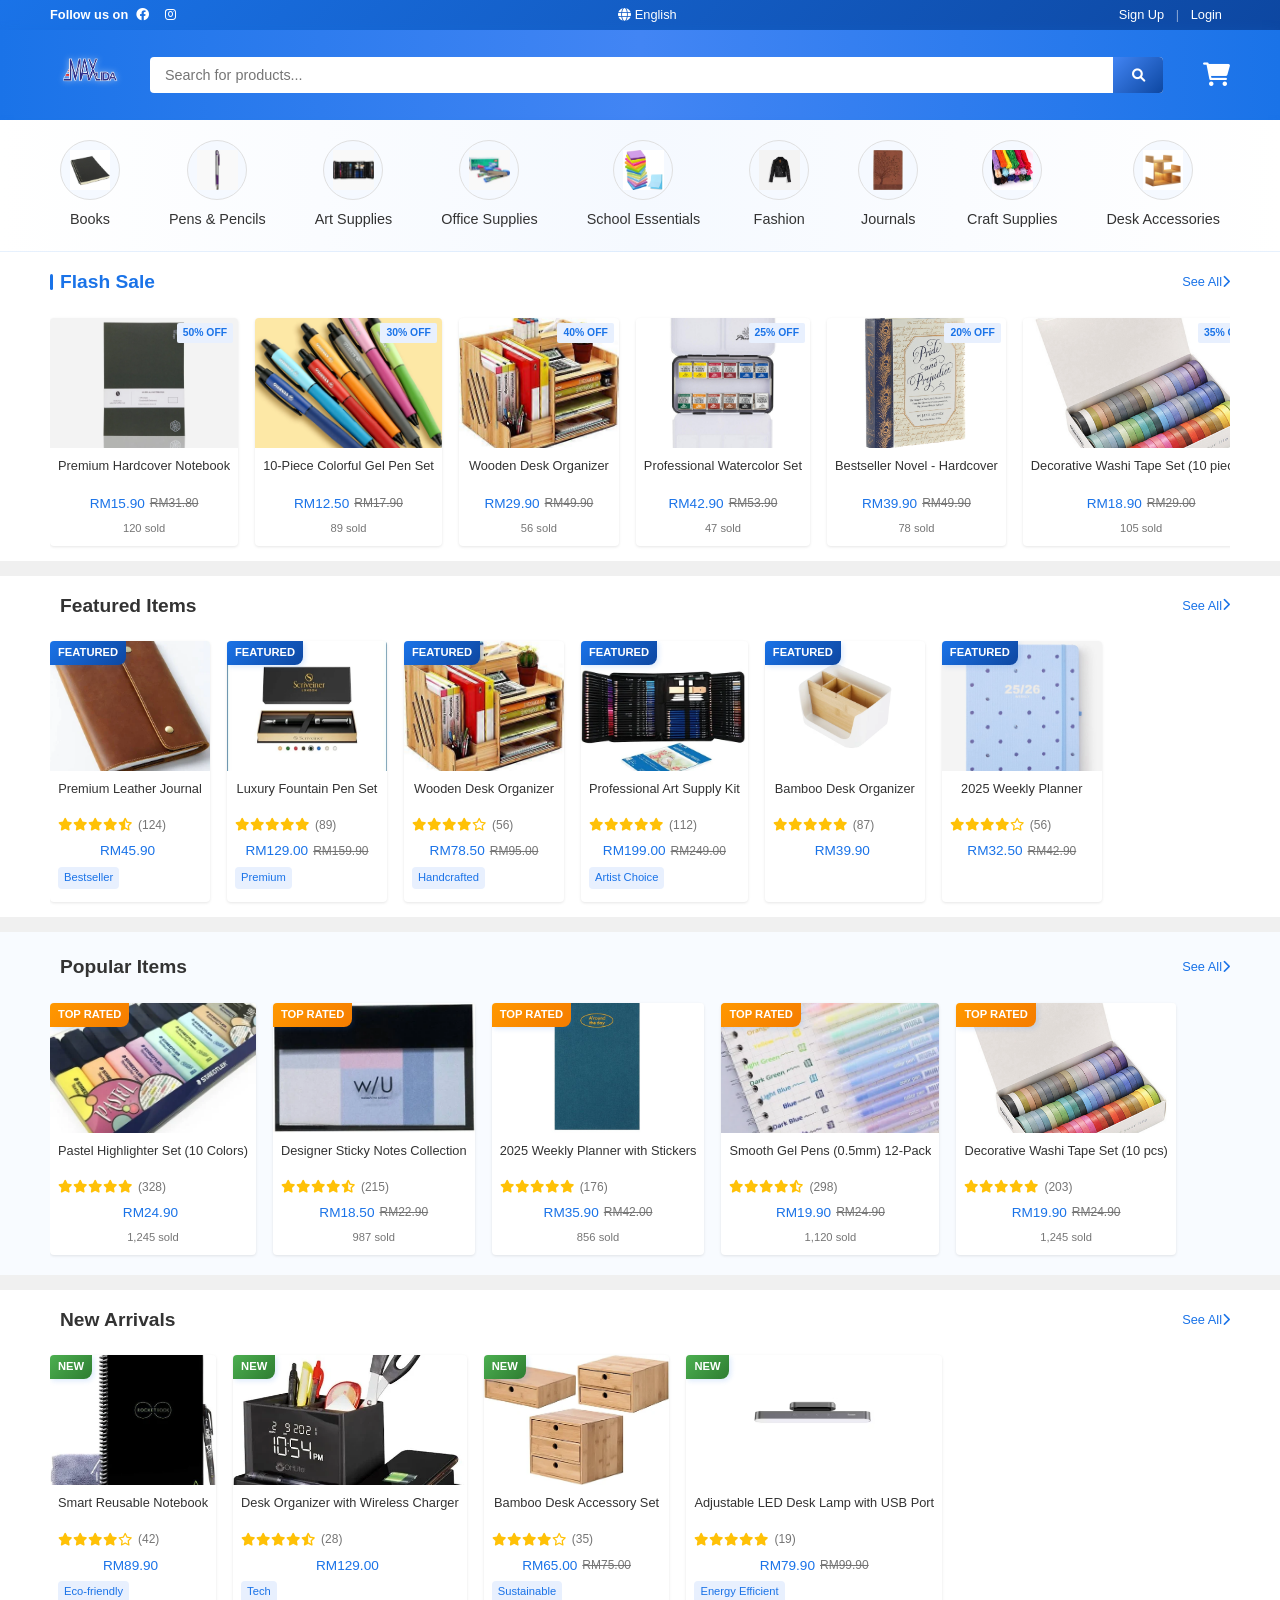
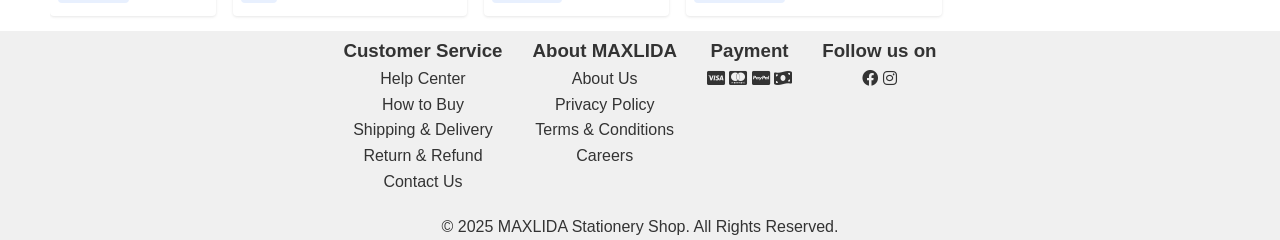
==== commit 183654e6: "dahla" ====
--- a/index.html
+++ b/index.html
@@ -31,15 +31,11 @@
           ></a>
         </div>
         <div class="top-nav-right">
-          <a href="help.html"
-            ><i class="far fa-question-circle"></i>
-            <span data-lang-key="help">Help</span></a
-          >
           <div class="language-dropdown">
-            <a href="#" class="language-toggle"
-              ><i class="fas fa-globe"></i>
-              <span class="current-lang">English</span></a
-            >
+            <a href="#" class="language-toggle">
+              <i class="fas fa-globe"></i>
+              <span class="current-lang">English</span>
+            </a>
             <div class="language-options">
               <a href="#" class="language-option" data-lang="english"
                 >English</a
@@ -49,10 +45,20 @@
               >
             </div>
           </div>
+          <!-- Move these OUTSIDE the .language-dropdown div -->
+        </div>
+        <span id="nav-auth">
           <a href="sign_up.html" data-lang-key="sign_up">Sign Up</a>
           <span class="divider">|</span>
           <a href="login.html" data-lang-key="login">Login</a>
-        </div>
+        </span>
+        <span id="nav-profile" style="display: none">
+          <i class="fas fa-user"></i>
+          <span id="profile-username"></span>
+          <a href="#" id="logout-link" style="margin-left: 10px; color: #e53935"
+            >Logout</a
+          >
+        </span>
       </div>
     </div>
 
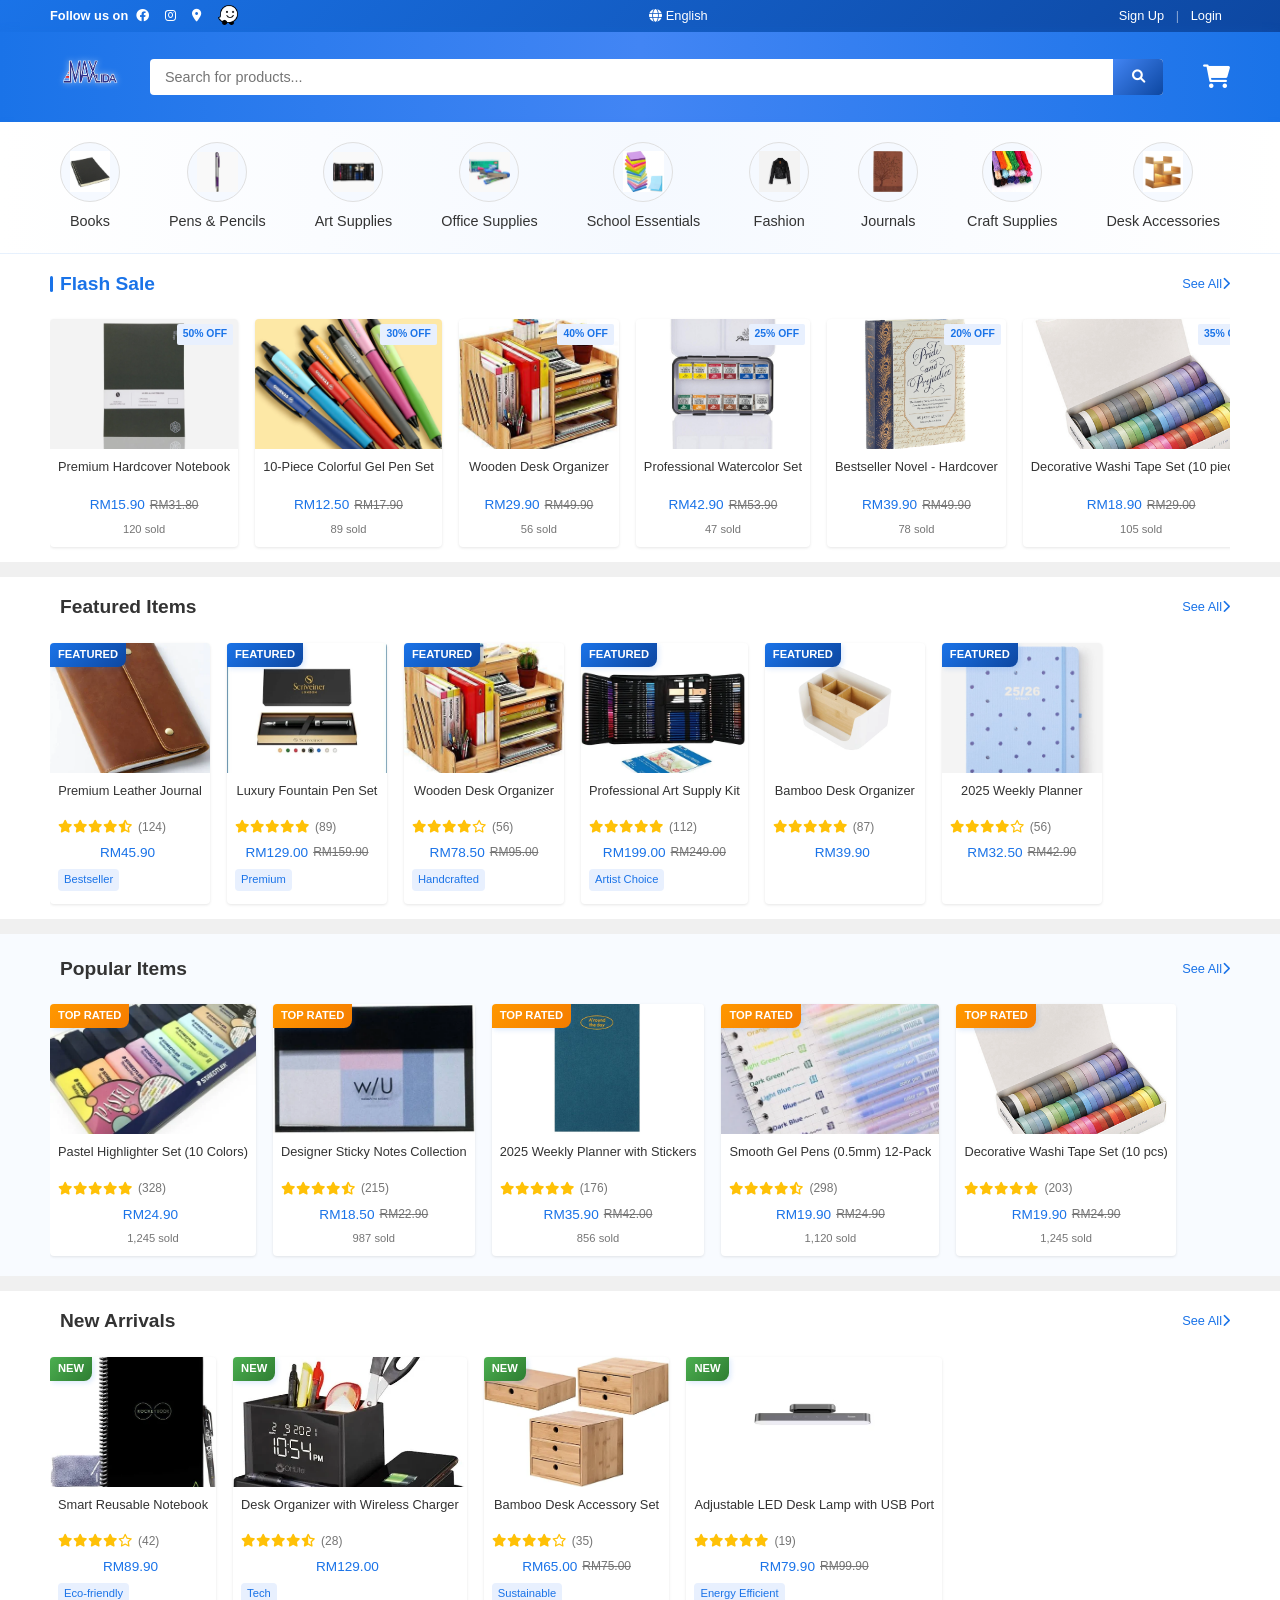
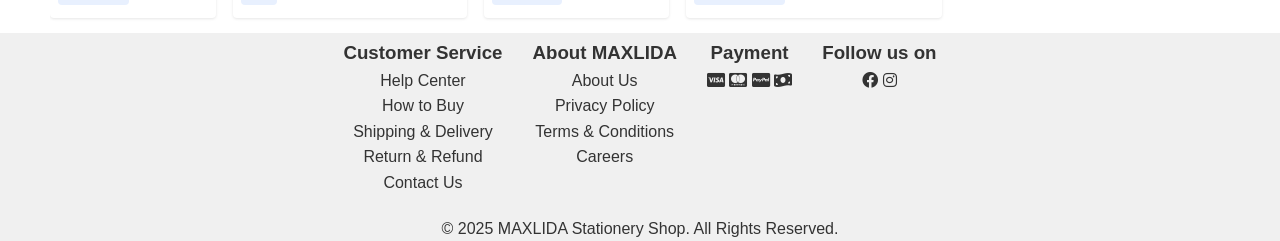
==== commit 5cd1d79a: "ish" ====
--- a/index.html
+++ b/index.html
@@ -29,6 +29,26 @@
             target="_blank"
             ><i class="fab fa-instagram"></i
           ></a>
+          <!-- Google Maps icon -->
+          <a
+            href="https://www.google.com/maps/search/?api=1&query=6,+Jln+Dato+Undang+Johol,+Kampung+Kuala+Dioh,+72100+Bahau,+Negeri+Sembilan"
+            class="social-icon"
+            target="_blank"
+            title="Navigate with Google Maps"
+            ><i class="fas fa-map-marker-alt"></i
+          ></a>
+          <!-- Waze icon (make sure images/waze-icon.png exists) -->
+          <a
+            href="https://waze.com/ul?ll=2.818222,102.406944&navigate=yes"
+            class="social-icon"
+            target="_blank"
+            title="Navigate with Waze"
+            ><img
+              src="images/waze-icon.png"
+              alt="Waze"
+              style="height: 20px; vertical-align: middle; margin-bottom: 2px"
+            />
+          </a>
         </div>
         <div class="top-nav-right">
           <div class="language-dropdown">
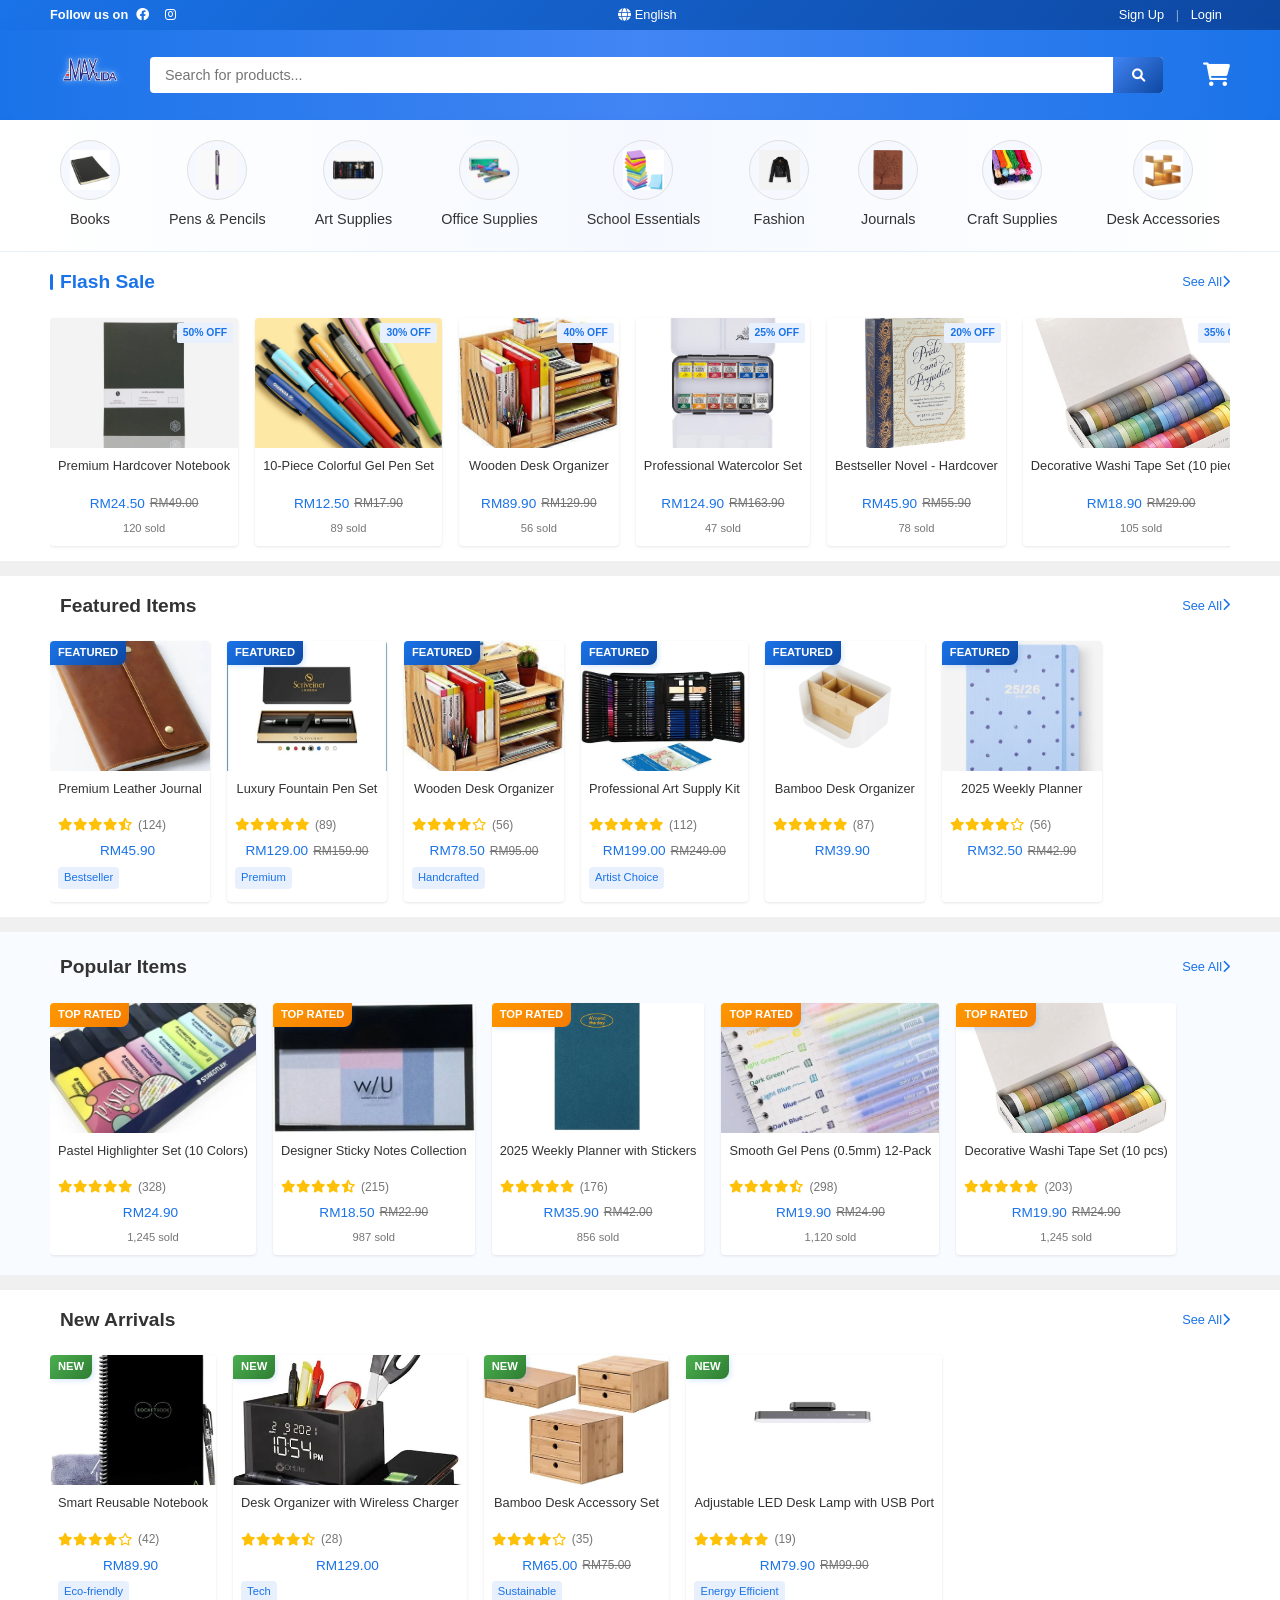
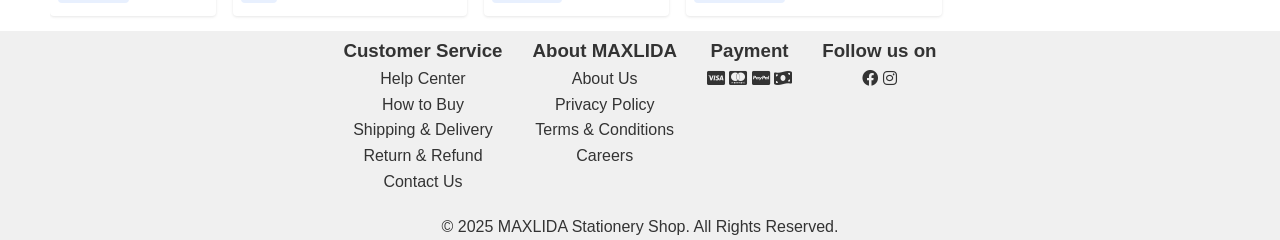
==== commit 57ca0772: "bye" ====
--- a/index.html
+++ b/index.html
@@ -10,6 +10,8 @@
       rel="stylesheet"
       href="https://cdnjs.cloudflare.com/ajax/libs/font-awesome/6.0.0-beta3/css/all.min.css"
     />
+    <script src="language.js"></script>
+    <script src="initialize-orders.js"></script>
   </head>
   <body>
     <!-- Top Navigation Bar -->
@@ -29,26 +31,6 @@
             target="_blank"
             ><i class="fab fa-instagram"></i
           ></a>
-          <!-- Google Maps icon -->
-          <a
-            href="https://www.google.com/maps/search/?api=1&query=6,+Jln+Dato+Undang+Johol,+Kampung+Kuala+Dioh,+72100+Bahau,+Negeri+Sembilan"
-            class="social-icon"
-            target="_blank"
-            title="Navigate with Google Maps"
-            ><i class="fas fa-map-marker-alt"></i
-          ></a>
-          <!-- Waze icon (make sure images/waze-icon.png exists) -->
-          <a
-            href="https://waze.com/ul?ll=2.818222,102.406944&navigate=yes"
-            class="social-icon"
-            target="_blank"
-            title="Navigate with Waze"
-            ><img
-              src="images/waze-icon.png"
-              alt="Waze"
-              style="height: 20px; vertical-align: middle; margin-bottom: 2px"
-            />
-          </a>
         </div>
         <div class="top-nav-right">
           <div class="language-dropdown">
@@ -73,11 +55,10 @@
           <a href="login.html" data-lang-key="login">Login</a>
         </span>
         <span id="nav-profile" style="display: none">
-          <i class="fas fa-user"></i>
+          <i class="fas fa-user" style="margin-right: 5px"></i>
           <span id="profile-username"></span>
-          <a href="#" id="logout-link" style="margin-left: 10px; color: #e53935"
-            >Logout</a
-          >
+          <a href="orders.html" style="margin-left: 10px;" data-lang-key="my_orders">My Orders</a>
+          <a href="#" id="logout-link" style="margin-left: 10px; color: #e53935;" data-lang-key="logout">Logout</a>
         </span>
       </div>
     </div>
@@ -213,8 +194,8 @@
                 Premium Hardcover Notebook
               </h3>
               <div class="price">
-                <span class="current-price">RM15.90</span>
-                <span class="original-price">RM31.80</span>
+                <span class="current-price">RM24.50</span>
+                <span class="original-price">RM49.00</span>
               </div>
               <div class="sold">120 sold</div>
             </div>
@@ -247,8 +228,8 @@
                 Wooden Desk Organizer
               </h3>
               <div class="price">
-                <span class="current-price">RM29.90</span>
-                <span class="original-price">RM49.90</span>
+                <span class="current-price">RM89.90</span>
+                <span class="original-price">RM129.90</span>
               </div>
               <div class="sold">56 sold</div>
             </div>
@@ -264,8 +245,8 @@
                 Professional Watercolor Set
               </h3>
               <div class="price">
-                <span class="current-price">RM42.90</span>
-                <span class="original-price">RM53.90</span>
+                <span class="current-price">RM124.90</span>
+                <span class="original-price">RM163.90</span>
               </div>
               <div class="sold">47 sold</div>
             </div>
@@ -281,8 +262,8 @@
                 Bestseller Novel - Hardcover
               </h3>
               <div class="price">
-                <span class="current-price">RM39.90</span>
-                <span class="original-price">RM49.90</span>
+                <span class="current-price">RM45.90</span>
+                <span class="original-price">RM55.90</span>
               </div>
               <div class="sold">78 sold</div>
             </div>
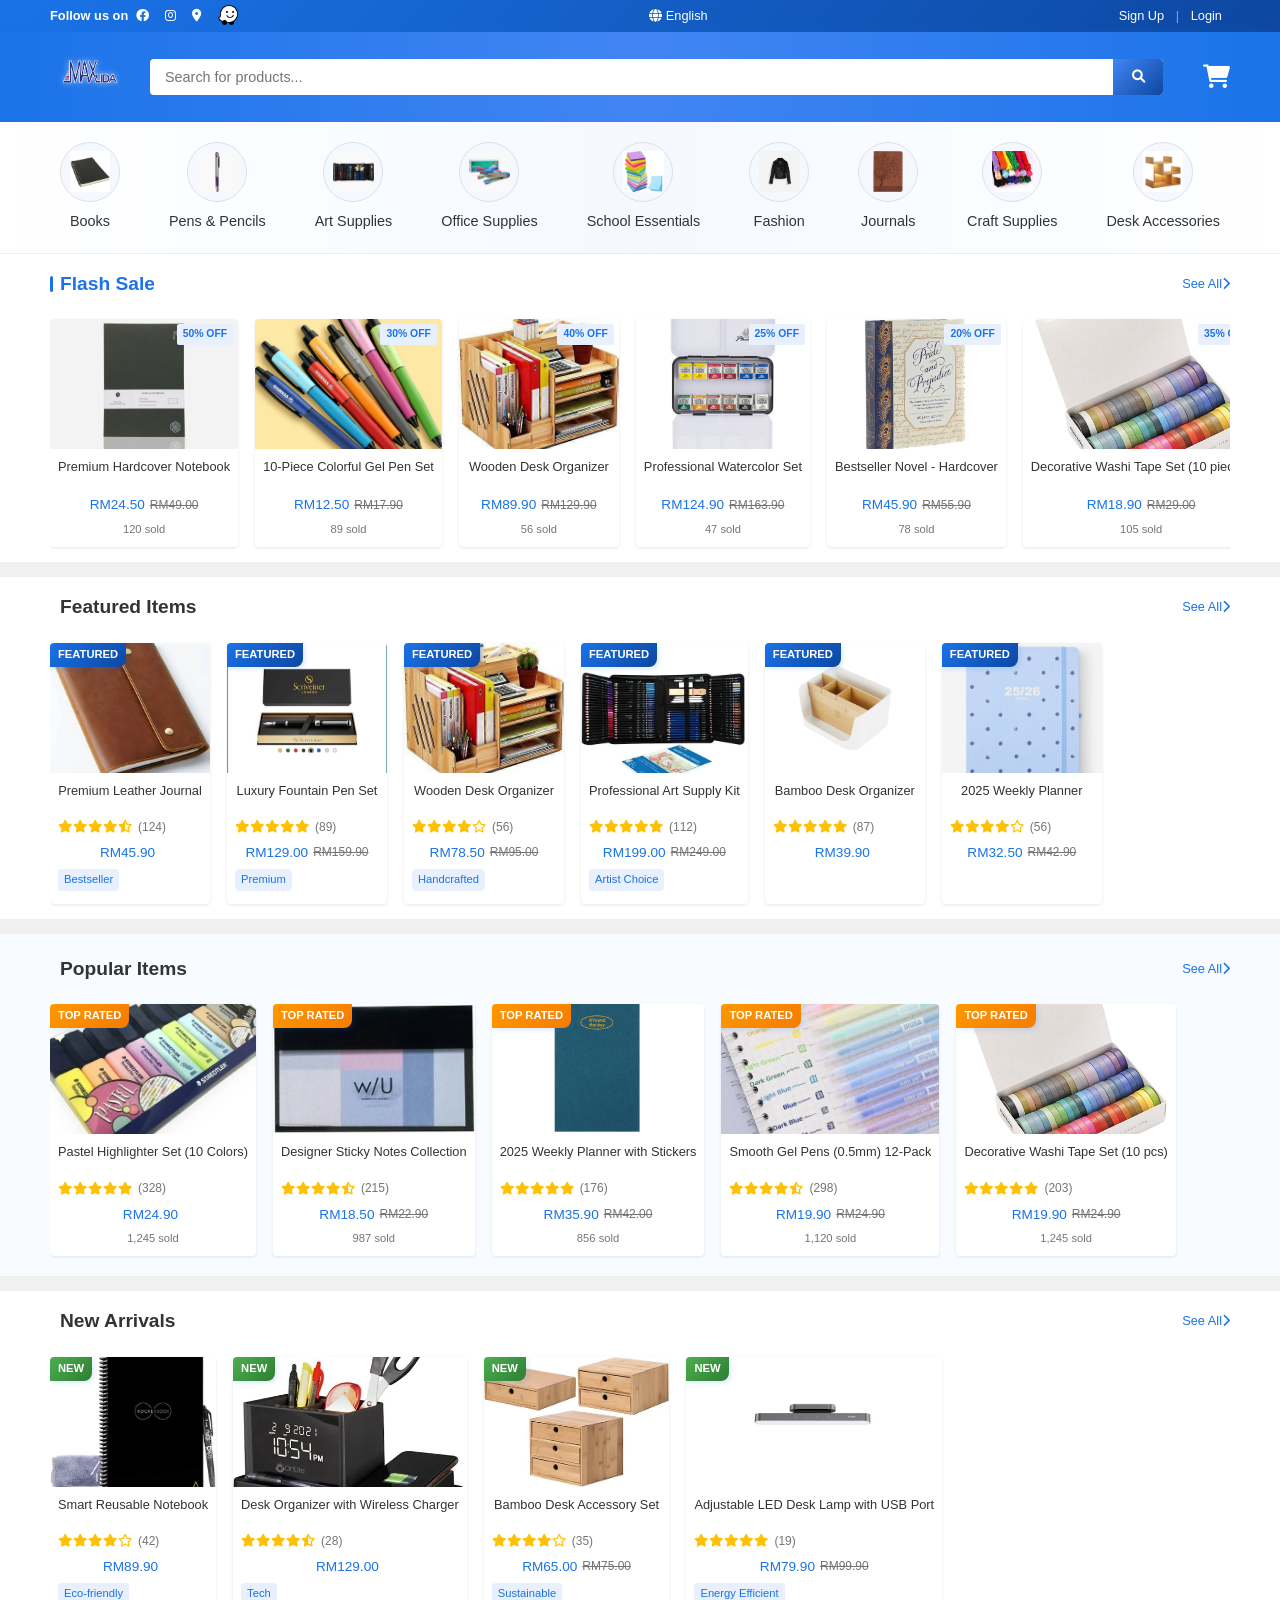
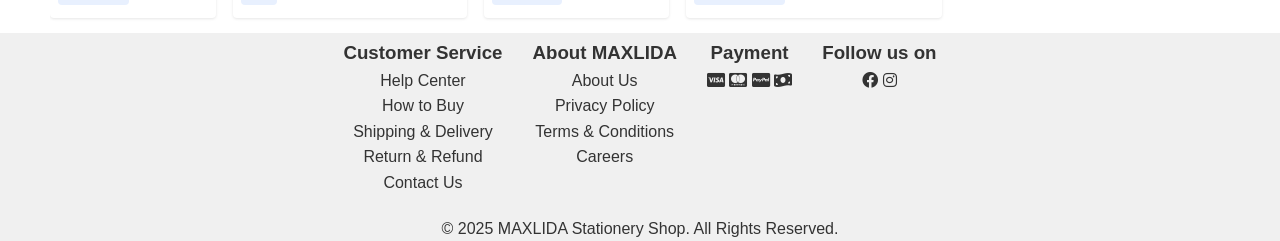
==== commit 1fb5e2bb: "Merge branch 'master' of https://github.com/malsaaaa/StationeryShop" ====
--- a/index.html
+++ b/index.html
@@ -31,6 +31,26 @@
             target="_blank"
             ><i class="fab fa-instagram"></i
           ></a>
+          <!-- Google Maps icon -->
+          <a
+            href="https://www.google.com/maps/search/?api=1&query=6,+Jln+Dato+Undang+Johol,+Kampung+Kuala+Dioh,+72100+Bahau,+Negeri+Sembilan"
+            class="social-icon"
+            target="_blank"
+            title="Navigate with Google Maps"
+            ><i class="fas fa-map-marker-alt"></i
+          ></a>
+          <!-- Waze icon (make sure images/waze-icon.png exists) -->
+          <a
+            href="https://waze.com/ul?ll=2.818222,102.406944&navigate=yes"
+            class="social-icon"
+            target="_blank"
+            title="Navigate with Waze"
+            ><img
+              src="images/waze-icon.png"
+              alt="Waze"
+              style="height: 20px; vertical-align: middle; margin-bottom: 2px"
+            />
+          </a>
         </div>
         <div class="top-nav-right">
           <div class="language-dropdown">
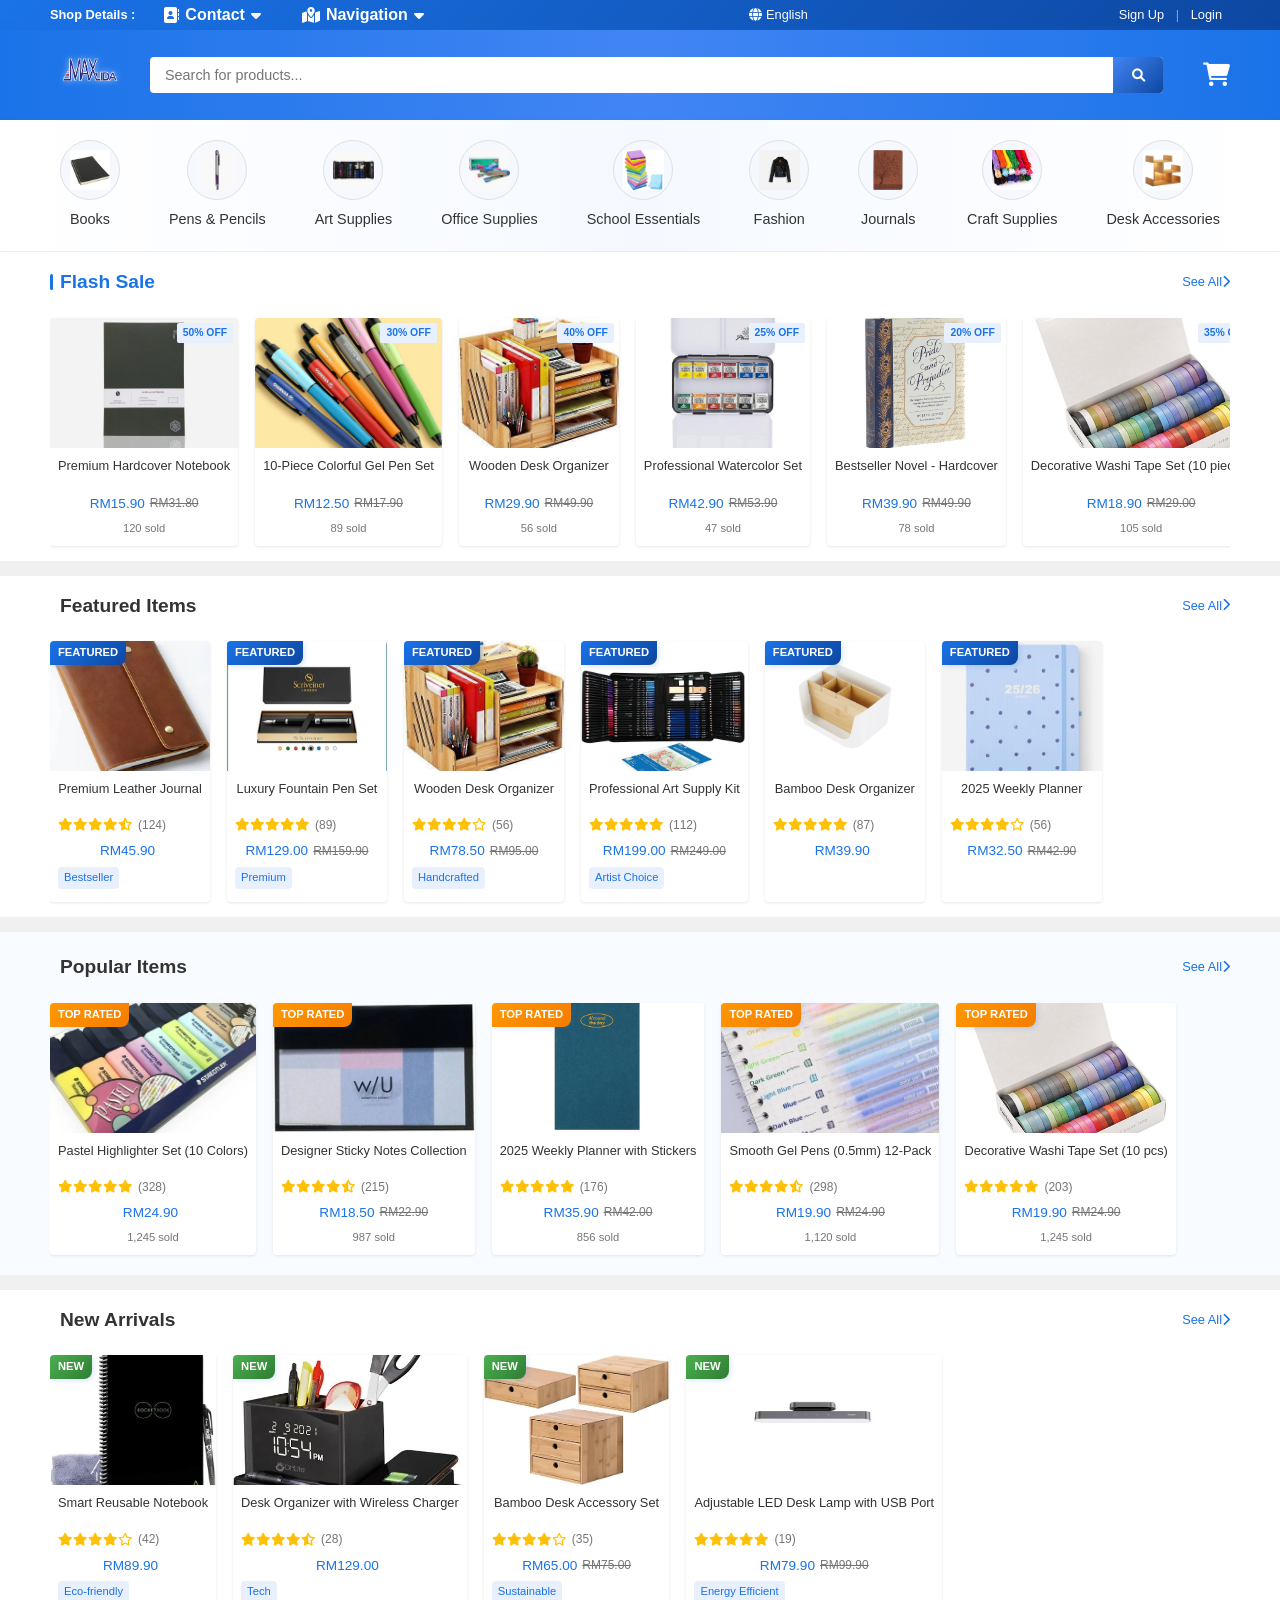
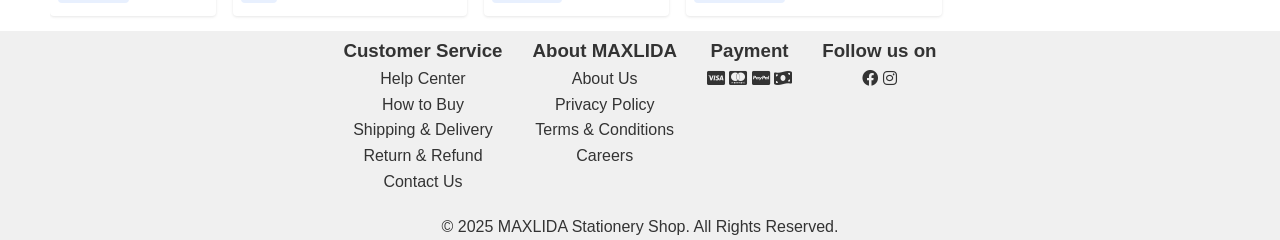
==== commit 6c1fce8c: "fk" ====
--- a/index.html
+++ b/index.html
@@ -10,47 +10,122 @@
       rel="stylesheet"
       href="https://cdnjs.cloudflare.com/ajax/libs/font-awesome/6.0.0-beta3/css/all.min.css"
     />
-    <script src="language.js"></script>
-    <script src="initialize-orders.js"></script>
+    <style>
+      /* Dropdown menu styles for top nav */
+      .top-nav-dropdown {
+        position: relative;
+        display: inline-block;
+        margin-right: 15px;
+      }
+      .top-nav-dropdown .dropdown-btn {
+        background: none;
+        border: none;
+        color: #fff;
+        font-weight: bold;
+        font-size: 16px;
+        cursor: pointer;
+        display: flex;
+        align-items: center;
+        gap: 6px;
+        padding: 0 8px;
+      }
+      .top-nav-dropdown .dropdown-content {
+        display: none;
+        position: absolute;
+        background-color: #fff;
+        min-width: 140px;
+        box-shadow: 0 2px 8px rgba(0, 0, 0, 0.15);
+        z-index: 100;
+        border-radius: 6px;
+        margin-top: 6px;
+        padding: 8px 0;
+        right: 0;
+      }
+      .top-nav-dropdown:hover .dropdown-content,
+      .top-nav-dropdown:focus-within .dropdown-content {
+        display: block;
+      }
+      .top-nav-dropdown .dropdown-content a {
+        color: #333;
+        padding: 8px 18px;
+        text-decoration: none;
+        display: flex;
+        align-items: center;
+        gap: 8px;
+        font-size: 15px;
+        transition: background 0.2s;
+      }
+      .top-nav-dropdown .dropdown-content a:hover {
+        background-color: #f0f0f0;
+      }
+      .top-nav-left {
+        display: flex;
+        align-items: center;
+        gap: 10px;
+      }
+      .top-nav-left h4 {
+        margin: 0 10px 0 0;
+        color: #fff;
+        font-weight: bold;
+      }
+    </style>
   </head>
   <body>
     <!-- Top Navigation Bar -->
     <div class="top-nav">
       <div class="container">
         <div class="top-nav-left">
-          <h4 data-lang-key="follow_us">Follow us on</h4>
-          <a
-            href="https://www.facebook.com/p/MAX-LIDA-100069366986077/"
-            class="social-icon"
-            target="_blank"
-            ><i class="fab fa-facebook"></i
-          ></a>
-          <a
-            href="https://www.instagram.com/maxlidaent/?hl=en"
-            class="social-icon"
-            target="_blank"
-            ><i class="fab fa-instagram"></i
-          ></a>
-          <!-- Google Maps icon -->
-          <a
-            href="https://www.google.com/maps/search/?api=1&query=6,+Jln+Dato+Undang+Johol,+Kampung+Kuala+Dioh,+72100+Bahau,+Negeri+Sembilan"
-            class="social-icon"
-            target="_blank"
-            title="Navigate with Google Maps"
-            ><i class="fas fa-map-marker-alt"></i
-          ></a>
-          <!-- Waze icon (make sure images/waze-icon.png exists) -->
-          <a
-            href="https://waze.com/ul?ll=2.818222,102.406944&navigate=yes"
-            class="social-icon"
-            target="_blank"
-            title="Navigate with Waze"
-            ><img
-              src="images/waze-icon.png"
-              alt="Waze"
-              style="height: 20px; vertical-align: middle; margin-bottom: 2px"
-            />
-          </a>
+          <h4 data-lang-key="shop_details">Shop Details :</h4>
+          <div class="top-nav-dropdown">
+            <button class="dropdown-btn">
+              <i class="fas fa-address-book"></i>
+              Contact <i class="fas fa-caret-down"></i>
+            </button>
+            <div class="dropdown-content">
+              <a
+                href="https://www.facebook.com/p/MAX-LIDA-100069366986077/"
+                target="_blank"
+              >
+                <i class="fab fa-facebook"></i> Facebook
+              </a>
+              <a
+                href="https://www.instagram.com/maxlidaent/?hl=en"
+                target="_blank"
+              >
+                <i class="fab fa-instagram"></i> Instagram
+              </a>
+            </div>
+          </div>
+          <div class="top-nav-dropdown">
+            <button class="dropdown-btn">
+              <i class="fas fa-map-marked-alt"></i>
+              Navigation <i class="fas fa-caret-down"></i>
+            </button>
+            <div class="dropdown-content">
+              <a
+                href="https://www.google.com/maps/search/?api=1&query=6,+Jln+Dato+Undang+Johol,+Kampung+Kuala+Dioh,+72100+Bahau,+Negeri+Sembilan"
+                target="_blank"
+              >
+                <i class="fas fa-map-marker-alt"></i> Google Maps
+              </a>
+              <a
+                href="https://waze.com/ul?ll=2.818222,102.406944&navigate=yes"
+                target="_blank"
+              >
+                <img
+                  src="images/waze-icon.png"
+                  alt="Waze"
+                  style="
+                    height: 18px;
+                    width: 18px;
+                    vertical-align: middle;
+                    margin-right: 2px;
+                  "
+                />
+                Waze
+              </a>
+            </div>
+          </div>
         </div>
         <div class="top-nav-right">
           <div class="language-dropdown">
@@ -75,10 +150,11 @@
           <a href="login.html" data-lang-key="login">Login</a>
         </span>
         <span id="nav-profile" style="display: none">
-          <i class="fas fa-user" style="margin-right: 5px"></i>
+          <i class="fas fa-user"></i>
           <span id="profile-username"></span>
-          <a href="orders.html" style="margin-left: 10px;" data-lang-key="my_orders">My Orders</a>
-          <a href="#" id="logout-link" style="margin-left: 10px; color: #e53935;" data-lang-key="logout">Logout</a>
+          <a href="#" id="logout-link" style="margin-left: 10px; color: #e53935"
+            >Logout</a
+          >
         </span>
       </div>
     </div>
@@ -214,8 +290,8 @@
                 Premium Hardcover Notebook
               </h3>
               <div class="price">
-                <span class="current-price">RM24.50</span>
-                <span class="original-price">RM49.00</span>
+                <span class="current-price">RM15.90</span>
+                <span class="original-price">RM31.80</span>
               </div>
               <div class="sold">120 sold</div>
             </div>
@@ -248,8 +324,8 @@
                 Wooden Desk Organizer
               </h3>
               <div class="price">
-                <span class="current-price">RM89.90</span>
-                <span class="original-price">RM129.90</span>
+                <span class="current-price">RM29.90</span>
+                <span class="original-price">RM49.90</span>
               </div>
               <div class="sold">56 sold</div>
             </div>
@@ -265,8 +341,8 @@
                 Professional Watercolor Set
               </h3>
               <div class="price">
-                <span class="current-price">RM124.90</span>
-                <span class="original-price">RM163.90</span>
+                <span class="current-price">RM42.90</span>
+                <span class="original-price">RM53.90</span>
               </div>
               <div class="sold">47 sold</div>
             </div>
@@ -282,8 +358,8 @@
                 Bestseller Novel - Hardcover
               </h3>
               <div class="price">
-                <span class="current-price">RM45.90</span>
-                <span class="original-price">RM55.90</span>
+                <span class="current-price">RM39.90</span>
+                <span class="original-price">RM49.90</span>
               </div>
               <div class="sold">78 sold</div>
             </div>
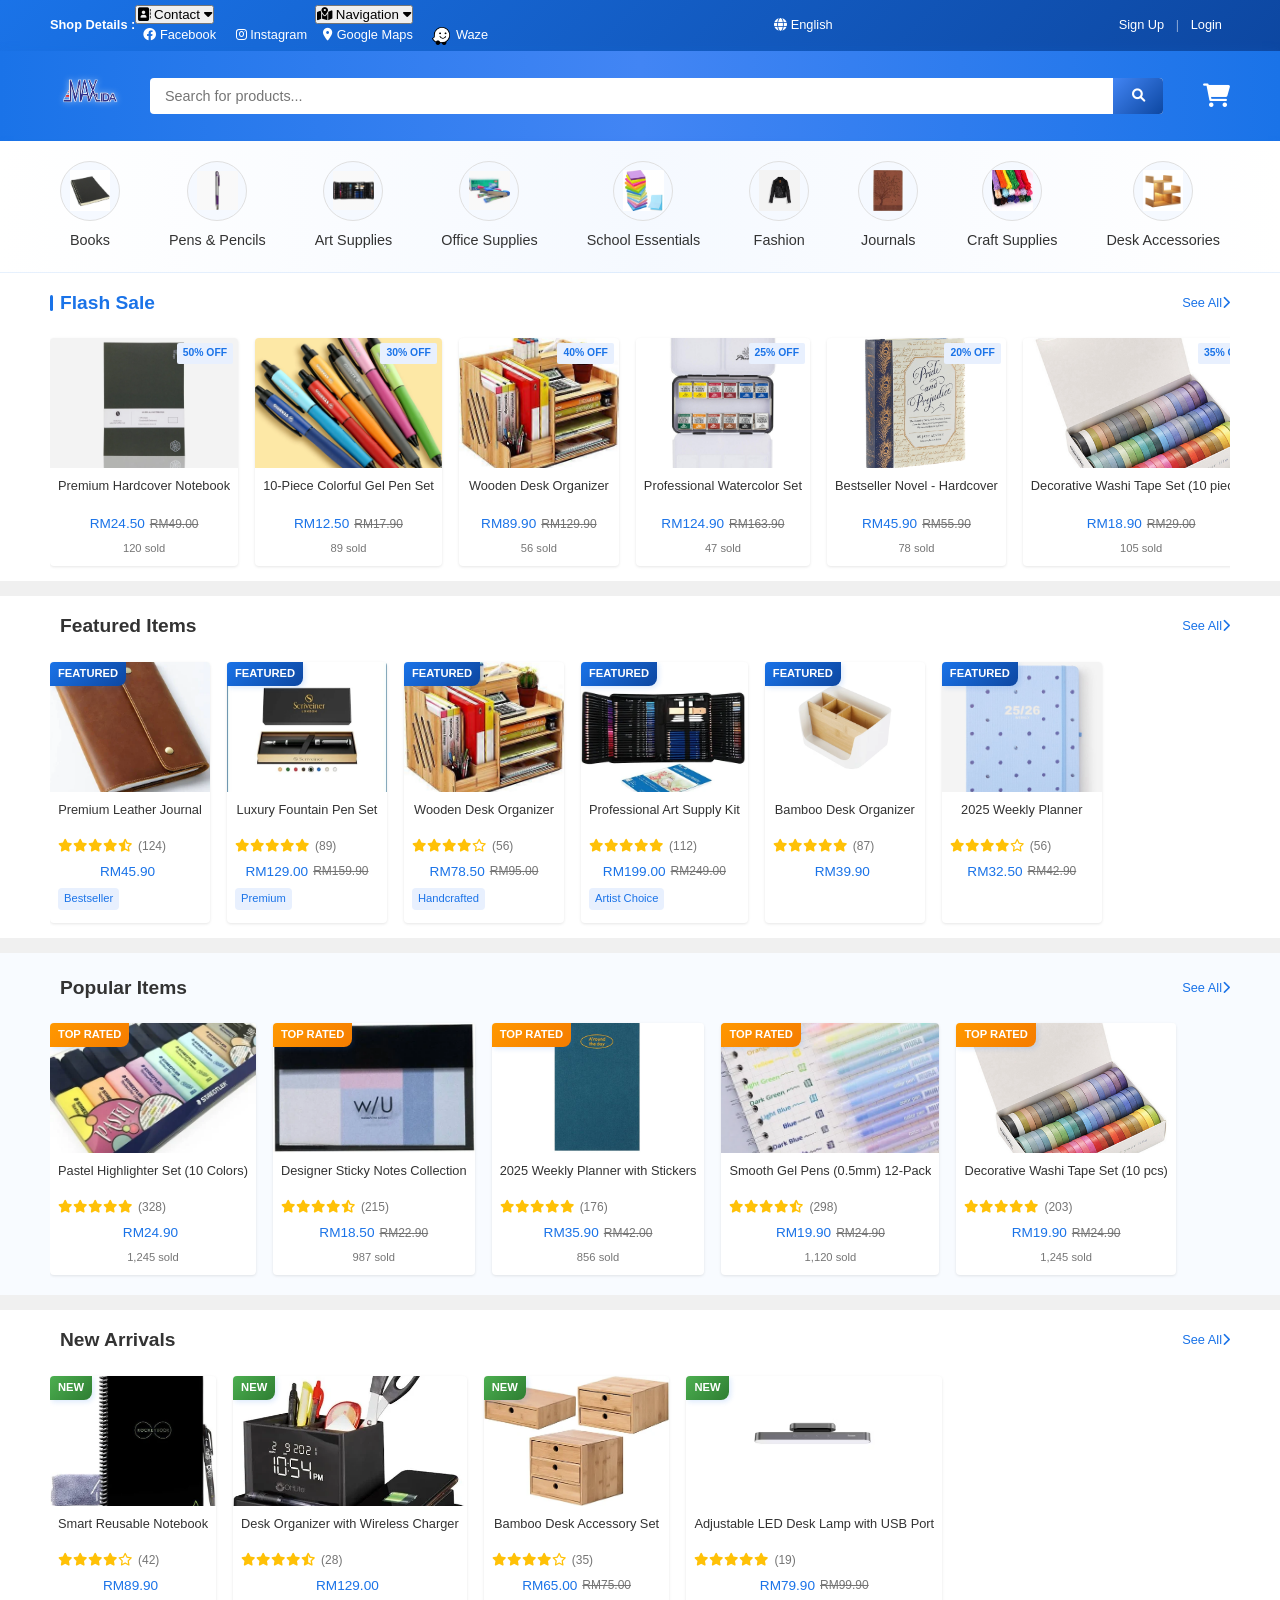
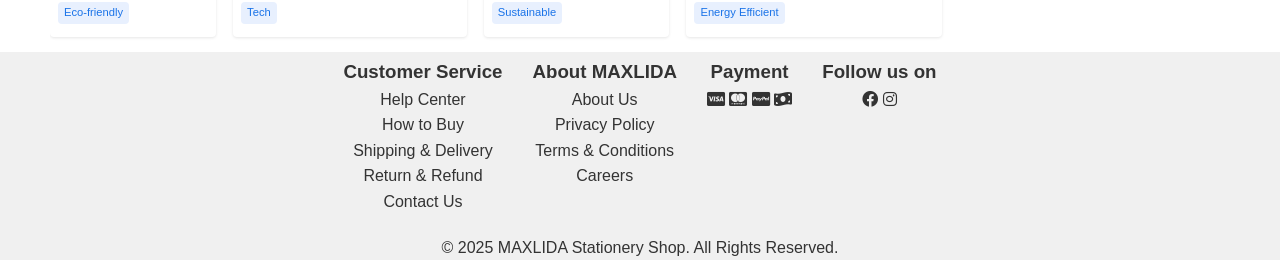
==== commit 4b0dd564: "Merge branch 'master' of https://github.com/malsaaaa/StationeryShop" ====
--- a/index.html
+++ b/index.html
@@ -10,65 +10,6 @@
       rel="stylesheet"
       href="https://cdnjs.cloudflare.com/ajax/libs/font-awesome/6.0.0-beta3/css/all.min.css"
     />
-    <style>
-      /* Dropdown menu styles for top nav */
-      .top-nav-dropdown {
-        position: relative;
-        display: inline-block;
-        margin-right: 15px;
-      }
-      .top-nav-dropdown .dropdown-btn {
-        background: none;
-        border: none;
-        color: #fff;
-        font-weight: bold;
-        font-size: 16px;
-        cursor: pointer;
-        display: flex;
-        align-items: center;
-        gap: 6px;
-        padding: 0 8px;
-      }
-      .top-nav-dropdown .dropdown-content {
-        display: none;
-        position: absolute;
-        background-color: #fff;
-        min-width: 140px;
-        box-shadow: 0 2px 8px rgba(0, 0, 0, 0.15);
-        z-index: 100;
-        border-radius: 6px;
-        margin-top: 6px;
-        padding: 8px 0;
-        right: 0;
-      }
-      .top-nav-dropdown:hover .dropdown-content,
-      .top-nav-dropdown:focus-within .dropdown-content {
-        display: block;
-      }
-      .top-nav-dropdown .dropdown-content a {
-        color: #333;
-        padding: 8px 18px;
-        text-decoration: none;
-        display: flex;
-        align-items: center;
-        gap: 8px;
-        font-size: 15px;
-        transition: background 0.2s;
-      }
-      .top-nav-dropdown .dropdown-content a:hover {
-        background-color: #f0f0f0;
-      }
-      .top-nav-left {
-        display: flex;
-        align-items: center;
-        gap: 10px;
-      }
-      .top-nav-left h4 {
-        margin: 0 10px 0 0;
-        color: #fff;
-        font-weight: bold;
-      }
-    </style>
   </head>
   <body>
     <!-- Top Navigation Bar -->
@@ -150,9 +91,19 @@
           <a href="login.html" data-lang-key="login">Login</a>
         </span>
         <span id="nav-profile" style="display: none">
-          <i class="fas fa-user"></i>
+          <i class="fas fa-user" style="margin-right: 5px"></i>
           <span id="profile-username"></span>
-          <a href="#" id="logout-link" style="margin-left: 10px; color: #e53935"
+          <a
+            href="orders.html"
+            style="margin-left: 10px"
+            data-lang-key="my_orders"
+            >My Orders</a
+          >
+          <a
+            href="#"
+            id="logout-link"
+            style="margin-left: 10px; color: #e53935"
+            data-lang-key="logout"
             >Logout</a
           >
         </span>
@@ -290,8 +241,8 @@
                 Premium Hardcover Notebook
               </h3>
               <div class="price">
-                <span class="current-price">RM15.90</span>
-                <span class="original-price">RM31.80</span>
+                <span class="current-price">RM24.50</span>
+                <span class="original-price">RM49.00</span>
               </div>
               <div class="sold">120 sold</div>
             </div>
@@ -324,8 +275,8 @@
                 Wooden Desk Organizer
               </h3>
               <div class="price">
-                <span class="current-price">RM29.90</span>
-                <span class="original-price">RM49.90</span>
+                <span class="current-price">RM89.90</span>
+                <span class="original-price">RM129.90</span>
               </div>
               <div class="sold">56 sold</div>
             </div>
@@ -341,8 +292,8 @@
                 Professional Watercolor Set
               </h3>
               <div class="price">
-                <span class="current-price">RM42.90</span>
-                <span class="original-price">RM53.90</span>
+                <span class="current-price">RM124.90</span>
+                <span class="original-price">RM163.90</span>
               </div>
               <div class="sold">47 sold</div>
             </div>
@@ -358,8 +309,8 @@
                 Bestseller Novel - Hardcover
               </h3>
               <div class="price">
-                <span class="current-price">RM39.90</span>
-                <span class="original-price">RM49.90</span>
+                <span class="current-price">RM45.90</span>
+                <span class="original-price">RM55.90</span>
               </div>
               <div class="sold">78 sold</div>
             </div>
